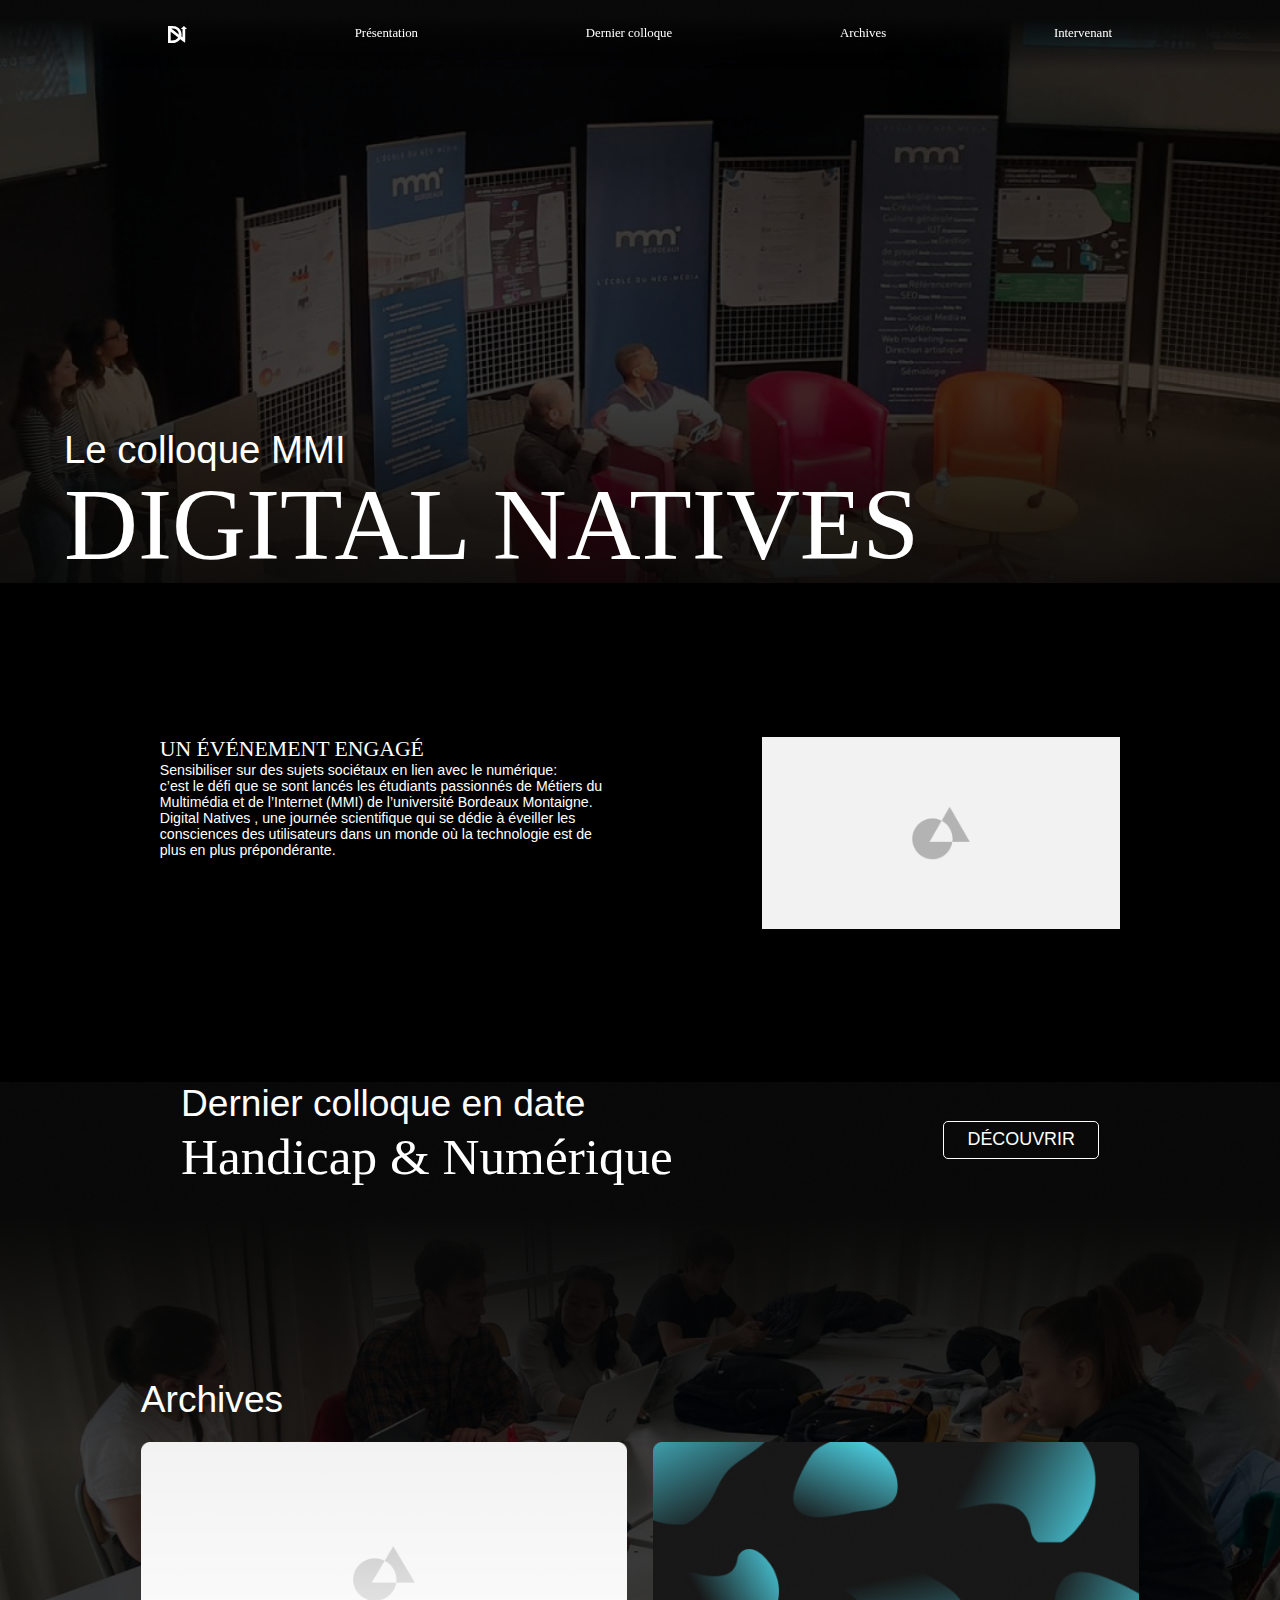
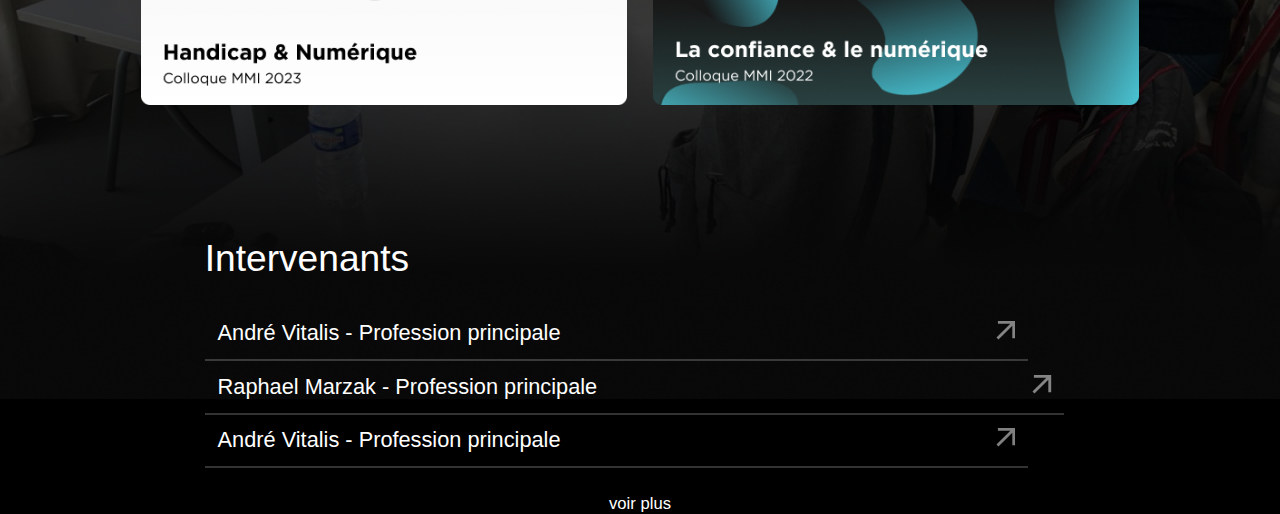
==== index.html @ 04a0018e "responsive encore tout ça tout ça" ====
<!DOCTYPE html>
<html lang="fr">
<head>
    
    <meta charset="UTF-8">
    <meta http-equiv="X-UA-Compatible" content="IE=edge">
    <meta name="viewport" content="width=device-width, initial-scale=1.0">
    <title>Colloque MMI</title>
    <link rel="stylesheet" href="css/reset.css">
    <link rel="stylesheet" href="css/hub.css">
    <script src="https://ajax.googleapis.com/ajax/libs/jquery/3.3.1/jquery.min.js"></script>
    <link href="https://fonts.cdnfonts.com/css/gotham" rel="stylesheet">
    <script src="JS/base.js" defer></script>
</head>
<body>

<div class="premiere-partie">
    <p>.</p>
    <header>
    <div class="navbar">
            <a href ="index.html" class="bar"><img class="logo" src="images/Logo.svg" alt="Logo Digital Natives, un N mélangée à un D"></a>
            <a href="#presentation" class="bar" data-scroll="presentation">Présentation</a>
            <a href="#derniercolloque" class="bar" data-scroll="derniercolloque">Dernier colloque</a>
            <a href="#archive" class="bar" data-scroll="archive">Archives</a>
            <a href="#intervenant" class="bar" data-scroll="intervenant">Intervenant</a>
    </div>
</header>

    <div class="corps">
        <p class="titre" id="presentation">Le colloque MMI</p>
        <p class="titre2" >DIGITAL NATIVES</p>
    </div>
</div>
<div class="deuxieme-partie">
    <div class="bloc">
        <div class="bloctexte">
            <p class="titre3">UN ÉVÉNEMENT ENGAGÉ</p>
            <p class ="paragraphe">Sensibiliser sur des <strong>sujets sociétaux</strong> en lien avec le numérique:<br>
                c’est le défi que se sont lancés les étudiants passionnés de <strong>Métiers du<br>
                Multimédia et de l’Internet (MMI)</strong> de l’université Bordeaux Montaigne.<br>
                Digital Natives , une journée scientifique qui se dédie à <strong>éveiller les<br>
                consciences</strong> des utilisateurs dans un monde où la technologie est de<br>
                plus en plus prépondérante.</p>
        </div>
        <img class="imageparagraphe" src="images/placeholder.png" alt="placeholder">
    </div>
</div>
<div class="troisieme-partie">
    <div class="bloc">
        <div class="bloctexte">
            <p class="titre4" id="derniercolloque">Dernier colloque en date</p>
            <p class="titre5" >Handicap & Numérique</p>
    </div>
        <div class="boutoncontour">
            <a href="#"> <p class="bouton" >DÉCOUVRIR</p></a>
        </div>
    </div>
    <div class="archives">
    <p class="titre6" id="archive">Archives</p>
        <div class="blocimage">
            <a href="wip.html"><img class="carte2023 card" onclick="autoScroll()" src="images/placeholder cartetexte.png" alt="carte 2023"></a>
            <a href="2022.html"><img class="carte2022 card" src="images/image2022text.png" alt="carte 2022"></a>
        </div>
    </div>
    <p class="titre7" id="intervenant">Intervenants</p>
    <div class="intervenant1">
        <div class="intervenantbox">
            <p class="nom-intervenant">André Vitalis - Profession principale</p>
            <svg class="fleche" width="20" height="20" viewBox="0 0 20 20" fill="none" xmlns="http://www.w3.org/2000/svg">
                <path d="M2.6 20L0.5 17.9L14.9 3.5H2V0.5H20V18.5H17V5.6L2.6 20Z" fill="white"/>
                </svg>                
        </div>
    </div>
    <div class="intervenant2">
        <div class="intervenantbox">
            <p class="nom-intervenant">Raphael Marzak - Profession principale</p>
            <svg class="fleche" width="20" height="20" viewBox="0 0 20 20" fill="none" xmlns="http://www.w3.org/2000/svg">
                <path d="M2.6 20L0.5 17.9L14.9 3.5H2V0.5H20V18.5H17V5.6L2.6 20Z" fill="white"/>
                </svg>   
        </div>
    </div>
        <div class="intervenant3">
            <div class="intervenantbox">
                <p class="nom-intervenant">André Vitalis - Profession principale</p>
                <svg class="fleche" width="20" height="20" viewBox="0 0 20 20" fill="none" xmlns="http://www.w3.org/2000/svg">
                    <path d="M2.6 20L0.5 17.9L14.9 3.5H2V0.5H20V18.5H17V5.6L2.6 20Z" fill="white"/>
                    </svg>   
            </div>
        </div>
    <div class =intervenanthide" id="hide" style="display: none">
        <div class="intervenant3">
            <div class="intervenantbox">
                <p class="nom-intervenant">Pablo CASOLA - Profession principale</p>
                <svg class="fleche" width="20" height="20" viewBox="0 0 20 20" fill="none" xmlns="http://www.w3.org/2000/svg">
                    <path d="M2.6 20L0.5 17.9L14.9 3.5H2V0.5H20V18.5H17V5.6L2.6 20Z" fill="white"/>
                    </svg>   
            </div>
        </div>
        <div class="intervenant3">
            <div class="intervenantbox">
                <p class="nom-intervenant">Oscar Motta - Profession principale</p>
                <svg class="fleche" width="20" height="20" viewBox="0 0 20 20" fill="none" xmlns="http://www.w3.org/2000/svg">
                    <path d="M2.6 20L0.5 17.9L14.9 3.5H2V0.5H20V18.5H17V5.6L2.6 20Z" fill="white"/>
                    </svg>   
            </div>
        </div>
    </div>
    <div class="voirplus-container">
        <p class="voirpluscss" id="voirplus">voir plus</p>
    </div>
</div>
</body>
</html>
---- css/hub.css ----
@font-face {
    font-family: 'FuturaPTDemi';
    src: url('..//fonts/FuturaPTDemi.otf');
}

@font-face {
    font-family: 'FuturaPTHeavy';
    src: url('../fonts/FuturaPTHeavy.otf');
}


@font-face {
    font-family: 'Adieu';
    src: url('../fonts/Adieu.otf');
}

body {
    background-color: black;
}

.premiere-partie {
    background-image: url(../images/background.png); 
    background-color: black;
    background-repeat: no-repeat;
    background-size: 100%;
}

.troisieme-partie {
    background-image: url(../images/background2.png); 
    background-color: black;
    background-repeat: no-repeat;
    background-size: 100%;
}

header {
    
    position: fixed;
    top: 0;
    left: 0;
    width: 100%;
    z-index: 1;
    transition: top 0.2s ease-in-out;
}


.hidden {
  display: none;
}


.navbar{
    background-image: url(../images/gradient.png);
    background-repeat: no-repeat;
    background-size: 100%;
    padding-top: 2vw;
    display: flex;
    transition: transform 0.3s ease-out;
    padding-bottom: 1vw;
    justify-content: space-evenly;
}

.navbar.scrolling-up {
    transform: translateY(-100%);
}


a {
    color: white;
    font-family: 'Gotham Light';
    font-size: 1vw;
}
.logo {
    width: 1.5vw;
    margin-bottom: 5vw;
}
.logo-colloque {
    width: 30vw;
}

.logo-position {
    display: flex;
    align-items: center;
    justify-content: center;
}

.navbard {
    color: white;
    display: flex;
    margin-top: 1vw;
}



.navbard a {
    color: white;
    font-family: 'Gotham Light', sans-serif;
    font-size: 1vw;
    margin-right: 2vw;
    white-space: nowrap;
    text-decoration: none;
}

a{
    transition: all 1s;
}

a:visited {
    text-decoration: solid;
    color: white;
}

a:hover{
    font-size: 1.1vw;
}

p {
    color: white;
}

.corps{
    display: block;
    font-family: 'Adieu';
}

.titre {
    font-family: 'Gotham Light', sans-serif;
    align-items: center;
    justify-content: center;
    height: 3vw;
    margin-top: 32vw;
    margin-left: 5vw;
    font-size: 3vw;
}

.card {
    max-width: 38vw;
}

.titre2 {
    font-family: "Gotham Black";
    align-items: center;
    justify-content: center;
    margin-left: 5vw;
    font-size: 8vw;
}

.titre3 {
    font-family: "Gotham Black";
    font-size: 1.7vw;
}

.titre4 {
    font-family: 'Gotham Light', sans-serif;
    align-items: center;
    justify-content: center;
    height: 3vw;
    font-size: 2.9vw;
}

.titre5 {
    font-family: "Gotham Black";
    font-size: 4vw;
    padding-top: 0.5vw;
}

.titre6 {
    font-family: 'Gotham Light', sans-serif;
    align-items: center;
    justify-content: center;
    height: 3vw;
    margin-top: 15vw;
    font-size: 2.9vw;
}

.titre7 {
    font-family: 'Gotham Light', sans-serif;
    align-items: center;
    justify-content: center;
    height: 3vw;
    margin-top: 10vw;
    margin-left: 16vw;
    font-size: 2.9vw;
}

.nom-intervenant {
    font-family: 'Gotham Light', sans-serif;
    align-items: center;
    justify-content: center;
    /* height: 3vw;
    margin-top: 10vw; */
    font-size: 1.7vw;
    white-space: nowrap;
}

.paragraphe {
    font-family: 'Gotham Light', sans-serif;
    font-size: 1.11vw;
}

.paragraphe em {
    font-family: "Gotham Black";
}

.bloctexte {
    display: block;
}

.bloc {
    display: flex;
    margin-top: 12vw;
    justify-content: space-evenly;
}

.bloc2 {
    display: flex;
    margin-top: 12vw;
    justify-content: space-evenly;
}

.imageparagraphe {
    width: 28vw;
    height: 15vw;
}

.bouton {
    padding-top: 0.6vw;
    padding-bottom: 0.6vw;
    padding-left: 1.8vw;
    padding-right: 1.8vw;
    border: 1px solid white;
    border-radius: 5px / 5px;
    font-family: 'Gotham Light', sans-serif;
    margin-top: 3vw;
    font-size: 1.4vw;
    margin-left: 7vw;
}

.bouton:hover {
    transition: all 0.2s ease-in-out;
    background-color: rgba(255, 255, 255, 0.132);
}


.blocimage {
    display: flex;
    margin-top: 2vw;
    gap: 2vw;

}

.carte2022 {
    position: relative;
}

.carte2023 {
    position: relative;
}

.textecarte {
    font-size: 1.8vw;
    font-family: "Gotham Black";
    position: absolute;
}

.textecarte2 {
    font-size: 1.6vw;
    font-family: "Gotham Black";
    position: absolute;
    left: 55rem;
    bottom: -113rem;
}

.intervenant1 {
    margin-top: 2.5vw;
    margin-left: 16vw;
    display: flex;
    gap: 30vw;
}

.intervenant2 {
    margin-left: 16vw;
    display: flex;
    gap: 20vw;
}

.intervenant3 {
    margin-left: 16vw;
    display: flex;
    gap: 20vw;
}

.intervenant4 {
    margin-left: 16vw;
    display: flex;
    gap: 20vw;
}

.intervenant5 {
    margin-left: 16vw;
    display: flex;
    gap: 20vw;
}

.intervenantbox {
    display: flex;
    gap: 34vw;
    border-bottom: 2px solid rgba(255, 255, 255, 0.20);
    padding: 1vw;
}


.fleche {
    width: 1.5vw;
    fill-opacity: 0.5;
}

.fleche:hover {
    fill-opacity: 1;
}

.voirpluscss:hover {
    text-decoration: underline;
    cursor: pointer;
}

.voirpluscss {
    font-size: 1.3vw;
    font-family: 'Gotham Light', sans-serif;
}

.voirplus-container {
    display: flex;
    justify-content: center;
    align-items: center;
    margin-top: 2vw;
}

.archives {
    display: flex;
    flex-direction: column;
    margin-left: 11vw;
    margin-right: 9vw;
}

@media (max-width: 768px) {
    .corps {
        display: flex;
        flex-direction: column-reverse;
        margin-top: 14vw;
    }
    .titre {
        margin-top: 1vw;
        margin-bottom: 2vw;
        font-size: 5.5vw;
        text-align: center;
        margin-left: initial;
    }
    .titre2 {
        text-align: center;
        font-size: 11.2vw;
        margin-left: initial;
        line-height: 11vw;
    }
    .bloc {
        display: flex;
        flex-wrap: wrap;
        flex-direction: column-reverse;
        align-items: center;
    }
    .bloc2 {
        display: flex;
        flex-wrap: wrap;
        flex-direction: column;
        align-items: center;
    }
    .titre3 {
        font-size: 6vw;
        text-align: center;
    }
    .titre4 {
        font-size: 5vw;
        margin-bottom: 2vw;
    }
    .titre5 {
        font-size: 6vw;
    }
    .titre6 {
        font-size: 5vw;
    }
    .paragraphe {
        font-size: 2.5vw;
        text-align: center;
    }
    .imageparagraphe {
        margin-bottom: 1.5vw;
        width: 65vw;
        height: 34vw;
    }
    .archives {
        align-items: center;
    }
    .blocimage {
        margin-top: 5vw;
    }
    .bloctexte {
        text-align: center;
    }
    .bouton {
        padding-top: 1.6vw;
        padding-bottom: 1.6vw;
        padding-left: 2.8vw;
        padding-right: 2.8vw;
        margin-left: initial;
        font-size: 3.4vw;
    }
}
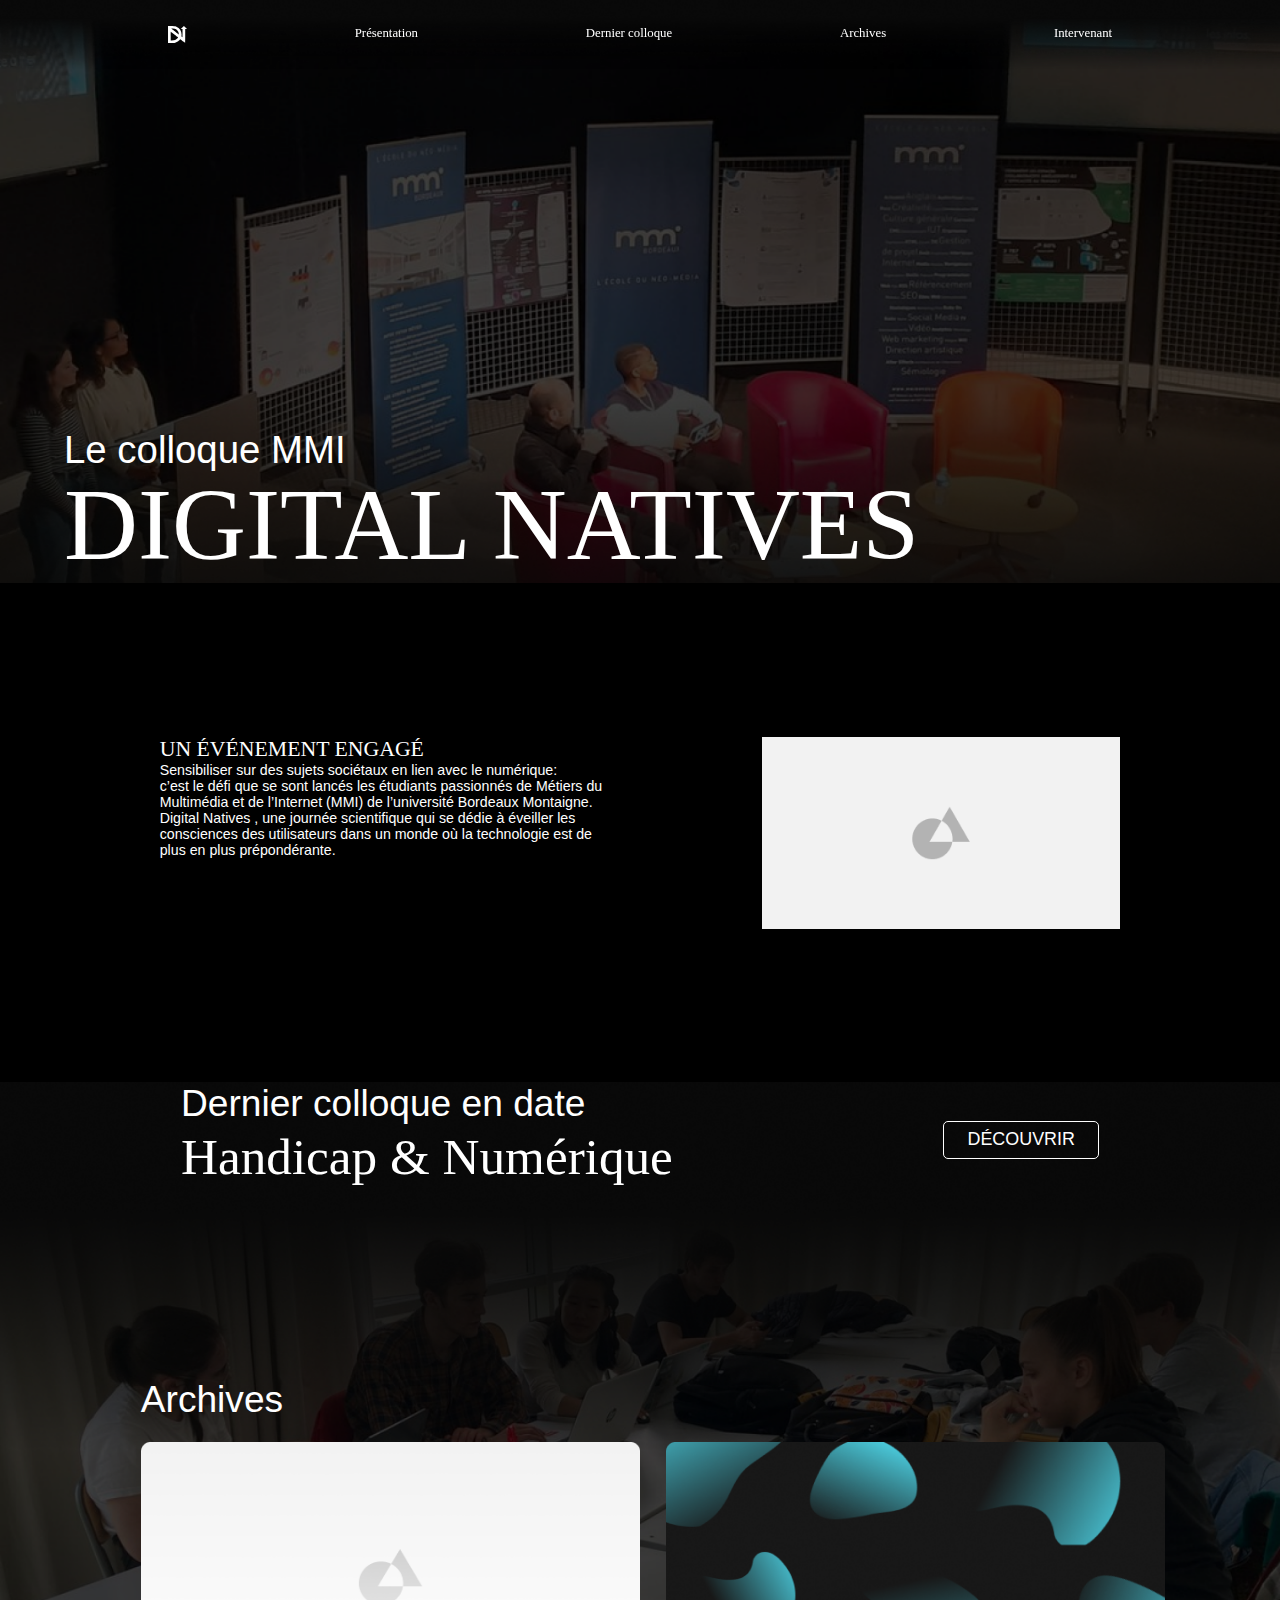
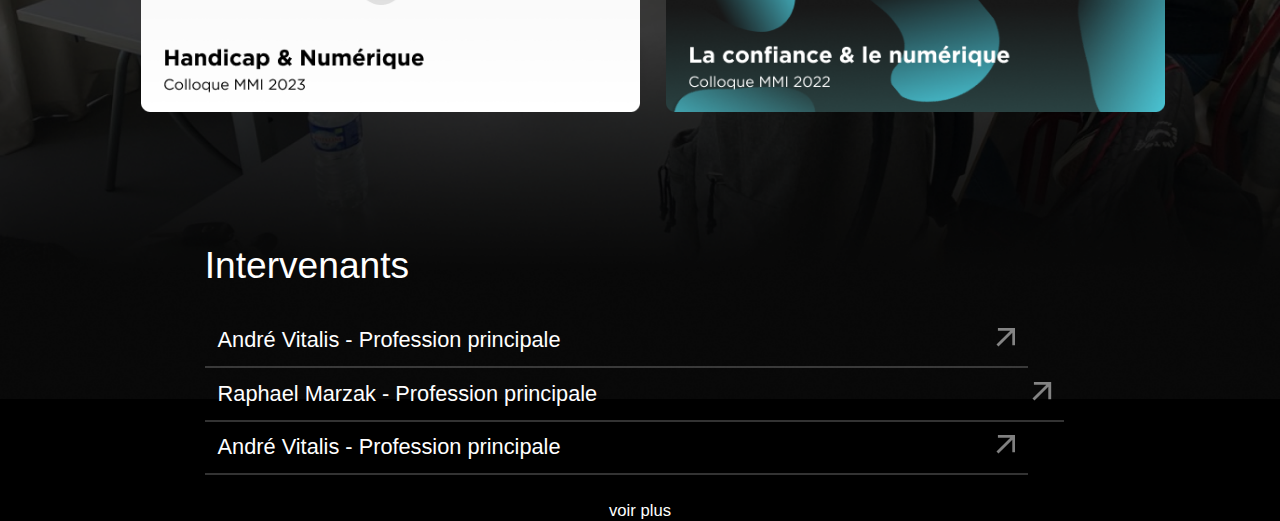
==== commit 20fbe919: "responsive" ====
--- a/index.html
+++ b/index.html
@@ -46,13 +46,13 @@
     </div>
 </div>
 <div class="troisieme-partie">
-    <div class="bloc">
+    <div class="bloc2">
         <div class="bloctexte">
             <p class="titre4" id="derniercolloque">Dernier colloque en date</p>
             <p class="titre5" >Handicap & Numérique</p>
     </div>
         <div class="boutoncontour">
-            <a href="#"> <p class="bouton" >DÉCOUVRIR</p></a>
+            <a href="wip.html"> <p class="bouton" >DÉCOUVRIR</p></a>
         </div>
     </div>
     <div class="archives">
--- a/css/hub.css
+++ b/css/hub.css
@@ -133,7 +133,7 @@
 }
 
 .card {
-    max-width: 38vw;
+    max-width: 39vw;
 }
 
 .titre2 {
@@ -346,7 +346,10 @@
     .corps {
         display: flex;
         flex-direction: column-reverse;
-        margin-top: 14vw;
+        margin-top: 21vw;
+    }
+    .card {
+        max-width: 70vw;
     }
     .titre {
         margin-top: 1vw;
@@ -357,15 +360,16 @@
     }
     .titre2 {
         text-align: center;
-        font-size: 11.2vw;
+        font-size: 17.2vw;
         margin-left: initial;
-        line-height: 11vw;
+        line-height: 17vw;
     }
     .bloc {
         display: flex;
         flex-wrap: wrap;
         flex-direction: column-reverse;
         align-items: center;
+        margin-top: 24vw;
     }
     .bloc2 {
         display: flex;
@@ -400,7 +404,9 @@
         align-items: center;
     }
     .blocimage {
+        display: flex;
         margin-top: 5vw;
+        flex-direction: column;
     }
     .bloctexte {
         text-align: center;
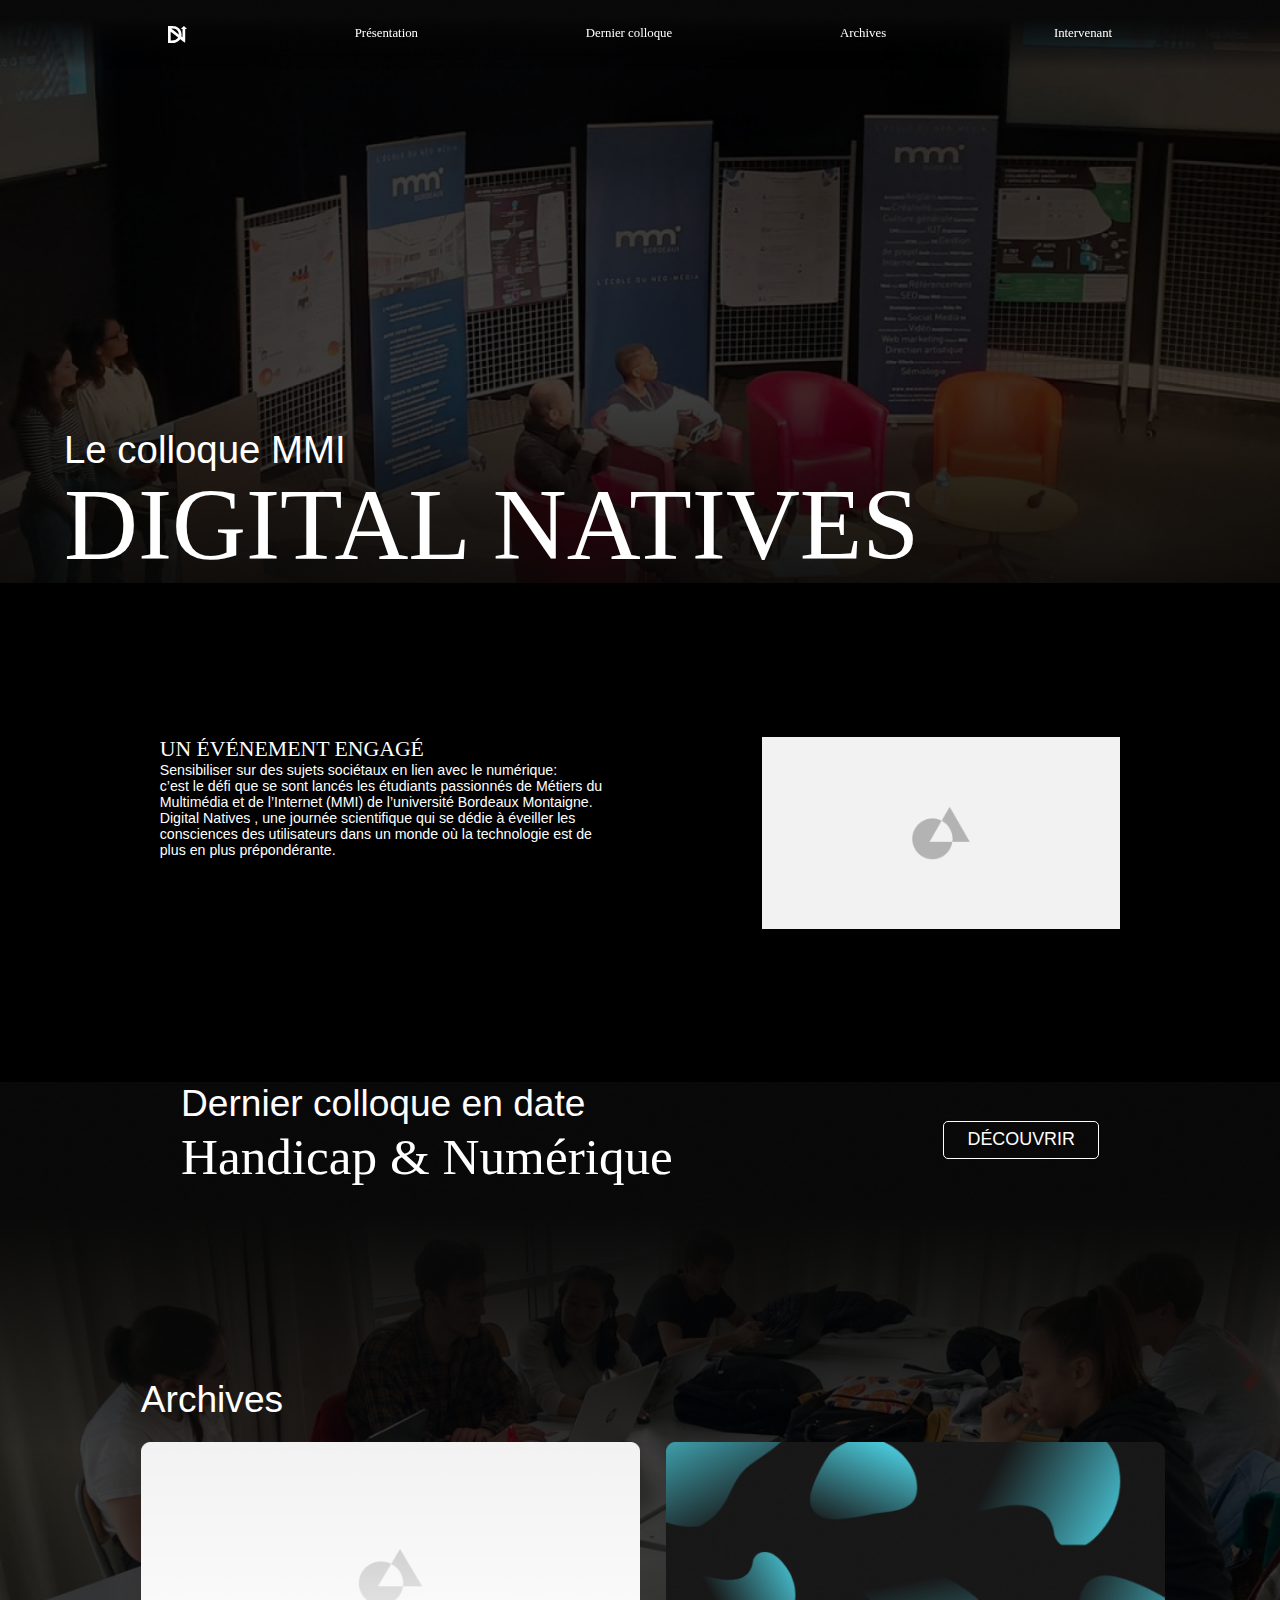
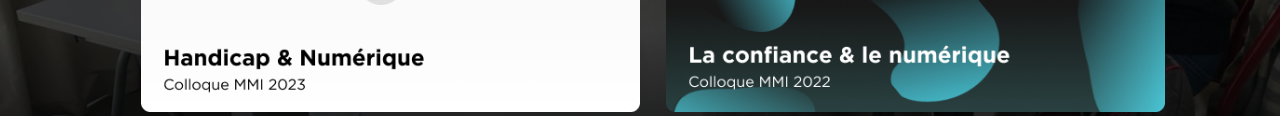
==== commit 59c422b9: "enlever intervenant" ====
--- a/index.html
+++ b/index.html
@@ -62,52 +62,6 @@
             <a href="2022.html"><img class="carte2022 card" src="images/image2022text.png" alt="carte 2022"></a>
         </div>
     </div>
-    <p class="titre7" id="intervenant">Intervenants</p>
-    <div class="intervenant1">
-        <div class="intervenantbox">
-            <p class="nom-intervenant">André Vitalis - Profession principale</p>
-            <svg class="fleche" width="20" height="20" viewBox="0 0 20 20" fill="none" xmlns="http://www.w3.org/2000/svg">
-                <path d="M2.6 20L0.5 17.9L14.9 3.5H2V0.5H20V18.5H17V5.6L2.6 20Z" fill="white"/>
-                </svg>                
-        </div>
-    </div>
-    <div class="intervenant2">
-        <div class="intervenantbox">
-            <p class="nom-intervenant">Raphael Marzak - Profession principale</p>
-            <svg class="fleche" width="20" height="20" viewBox="0 0 20 20" fill="none" xmlns="http://www.w3.org/2000/svg">
-                <path d="M2.6 20L0.5 17.9L14.9 3.5H2V0.5H20V18.5H17V5.6L2.6 20Z" fill="white"/>
-                </svg>   
-        </div>
-    </div>
-        <div class="intervenant3">
-            <div class="intervenantbox">
-                <p class="nom-intervenant">André Vitalis - Profession principale</p>
-                <svg class="fleche" width="20" height="20" viewBox="0 0 20 20" fill="none" xmlns="http://www.w3.org/2000/svg">
-                    <path d="M2.6 20L0.5 17.9L14.9 3.5H2V0.5H20V18.5H17V5.6L2.6 20Z" fill="white"/>
-                    </svg>   
-            </div>
-        </div>
-    <div class =intervenanthide" id="hide" style="display: none">
-        <div class="intervenant3">
-            <div class="intervenantbox">
-                <p class="nom-intervenant">Pablo CASOLA - Profession principale</p>
-                <svg class="fleche" width="20" height="20" viewBox="0 0 20 20" fill="none" xmlns="http://www.w3.org/2000/svg">
-                    <path d="M2.6 20L0.5 17.9L14.9 3.5H2V0.5H20V18.5H17V5.6L2.6 20Z" fill="white"/>
-                    </svg>   
-            </div>
-        </div>
-        <div class="intervenant3">
-            <div class="intervenantbox">
-                <p class="nom-intervenant">Oscar Motta - Profession principale</p>
-                <svg class="fleche" width="20" height="20" viewBox="0 0 20 20" fill="none" xmlns="http://www.w3.org/2000/svg">
-                    <path d="M2.6 20L0.5 17.9L14.9 3.5H2V0.5H20V18.5H17V5.6L2.6 20Z" fill="white"/>
-                    </svg>   
-            </div>
-        </div>
-    </div>
-    <div class="voirplus-container">
-        <p class="voirpluscss" id="voirplus">voir plus</p>
-    </div>
 </div>
 </body>
 </html>
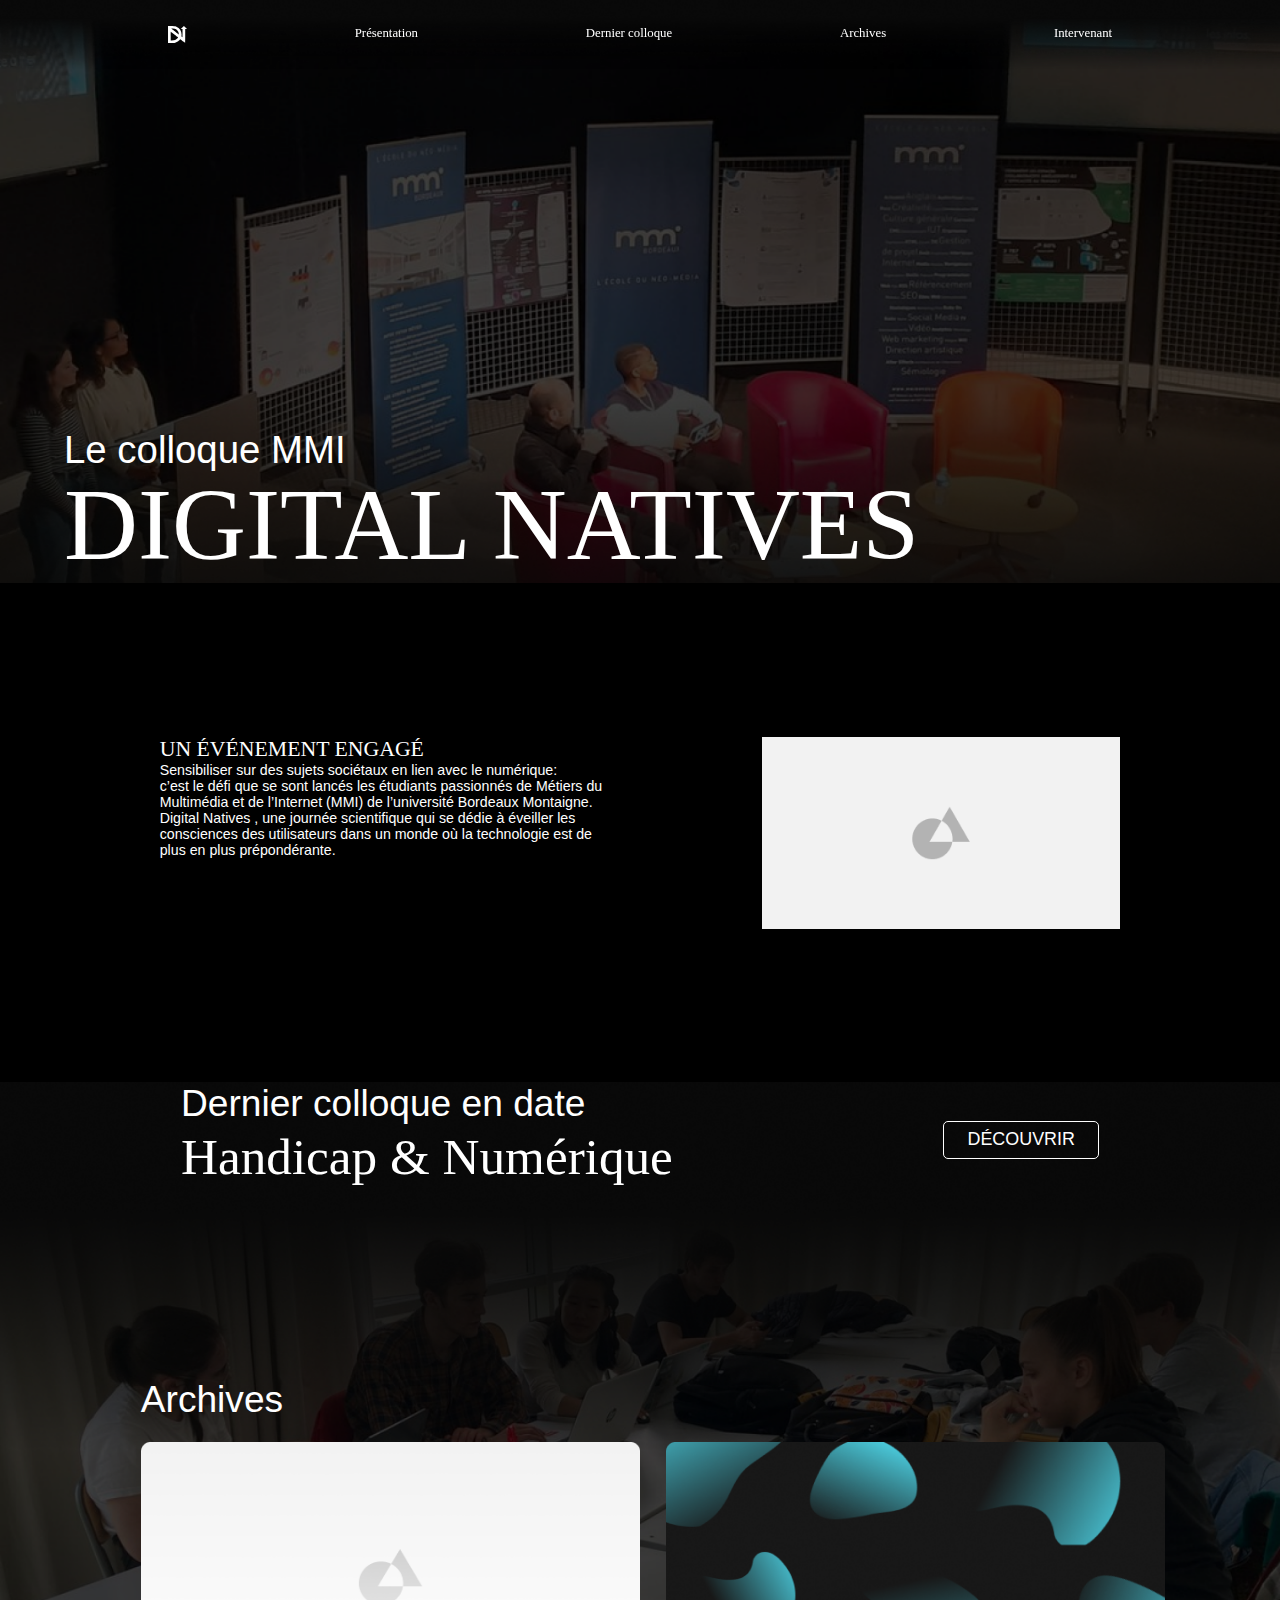
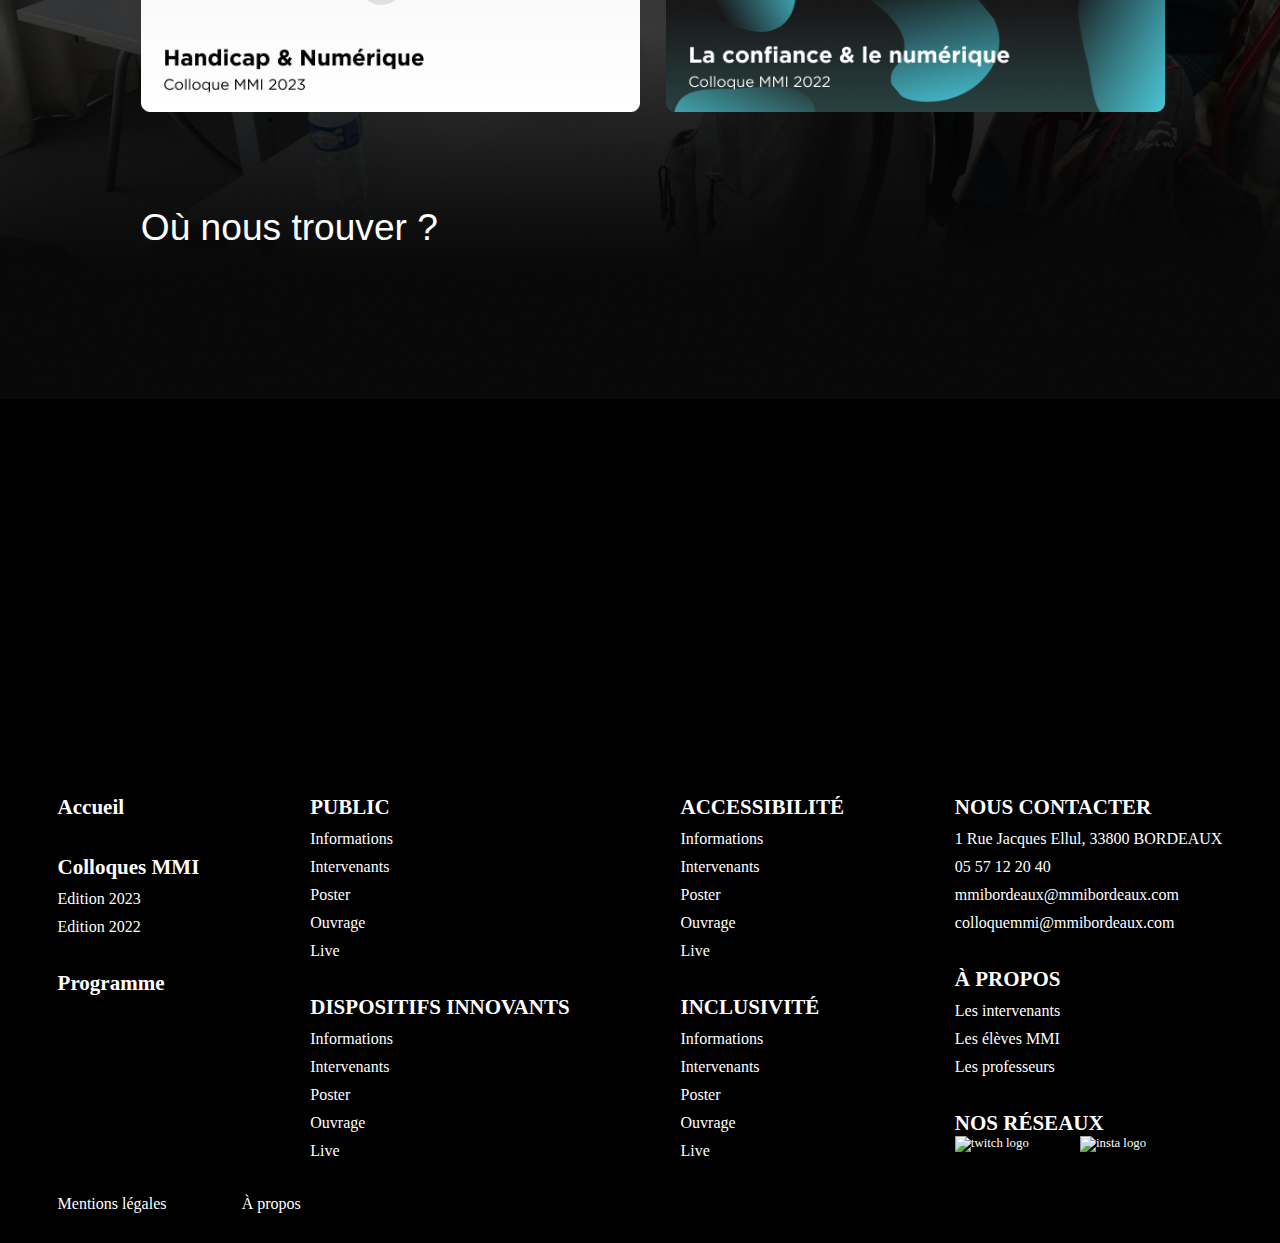
==== commit 7cd768ad: "grosse update de tout ça" ====
--- a/index.html
+++ b/index.html
@@ -1,68 +1,314 @@
-<!DOCTYPE html>
-<html lang="fr">
-<head>
-    
-    <meta charset="UTF-8">
-    <meta http-equiv="X-UA-Compatible" content="IE=edge">
-    <meta name="viewport" content="width=device-width, initial-scale=1.0">
-    <title>Colloque MMI</title>
-    <link rel="stylesheet" href="css/reset.css">
-    <link rel="stylesheet" href="css/hub.css">
-    <script src="https://ajax.googleapis.com/ajax/libs/jquery/3.3.1/jquery.min.js"></script>
-    <link href="https://fonts.cdnfonts.com/css/gotham" rel="stylesheet">
-    <script src="JS/base.js" defer></script>
-</head>
-<body>
-
-<div class="premiere-partie">
-    <p>.</p>
-    <header>
-    <div class="navbar">
-            <a href ="index.html" class="bar"><img class="logo" src="images/Logo.svg" alt="Logo Digital Natives, un N mélangée à un D"></a>
-            <a href="#presentation" class="bar" data-scroll="presentation">Présentation</a>
-            <a href="#derniercolloque" class="bar" data-scroll="derniercolloque">Dernier colloque</a>
-            <a href="#archive" class="bar" data-scroll="archive">Archives</a>
-            <a href="#intervenant" class="bar" data-scroll="intervenant">Intervenant</a>
-    </div>
-</header>
-
-    <div class="corps">
-        <p class="titre" id="presentation">Le colloque MMI</p>
-        <p class="titre2" >DIGITAL NATIVES</p>
-    </div>
-</div>
-<div class="deuxieme-partie">
-    <div class="bloc">
-        <div class="bloctexte">
-            <p class="titre3">UN ÉVÉNEMENT ENGAGÉ</p>
-            <p class ="paragraphe">Sensibiliser sur des <strong>sujets sociétaux</strong> en lien avec le numérique:<br>
-                c’est le défi que se sont lancés les étudiants passionnés de <strong>Métiers du<br>
-                Multimédia et de l’Internet (MMI)</strong> de l’université Bordeaux Montaigne.<br>
-                Digital Natives , une journée scientifique qui se dédie à <strong>éveiller les<br>
-                consciences</strong> des utilisateurs dans un monde où la technologie est de<br>
-                plus en plus prépondérante.</p>
-        </div>
-        <img class="imageparagraphe" src="images/placeholder.png" alt="placeholder">
-    </div>
-</div>
-<div class="troisieme-partie">
-    <div class="bloc2">
-        <div class="bloctexte">
-            <p class="titre4" id="derniercolloque">Dernier colloque en date</p>
-            <p class="titre5" >Handicap & Numérique</p>
-    </div>
-        <div class="boutoncontour">
-            <a href="wip.html"> <p class="bouton" >DÉCOUVRIR</p></a>
-        </div>
-    </div>
-    <div class="archives">
-    <p class="titre6" id="archive">Archives</p>
-        <div class="blocimage">
-            <a href="wip.html"><img class="carte2023 card" onclick="autoScroll()" src="images/placeholder cartetexte.png" alt="carte 2023"></a>
-            <a href="2022.html"><img class="carte2022 card" src="images/image2022text.png" alt="carte 2022"></a>
-        </div>
-    </div>
-</div>
-</body>
-</html>
-
+<!DOCTYPE html>
+<html lang="fr">
+<head>
+    
+    <meta charset="UTF-8">
+    <meta http-equiv="X-UA-Compatible" content="IE=edge">
+    <meta name="viewport" content="width=device-width, initial-scale=1.0">
+    <title>Colloque MMI</title>
+    <link rel="stylesheet" href="HUB/css/reset.css">
+    <link rel="stylesheet" href="HUB/css/hub.css">
+    <script src="https://ajax.googleapis.com/ajax/libs/jquery/3.3.1/jquery.min.js"></script>
+    <link href="https://fonts.cdnfonts.com/css/gotham" rel="stylesheet">
+    <script src="HUB/JS/base.js" defer></script>
+</head>
+<body>
+
+<div class="premiere-partie">
+    <p>.</p>
+    <header>
+        <!----
+    <div class="navbar">
+            <a href ="index.html" class="bar"><img class="logo" src="HUB/images/Logo.svg" alt="Logo Digital Natives, un N mélangée à un D"></a>
+            <a href="#presentation" class="bar" data-scroll="presentation">Présentation</a>
+            <a href="#derniercolloque" class="bar" data-scroll="derniercolloque">Dernier colloque</a>
+            <a href="#archive" class="bar" data-scroll="archive">Archives</a> 
+           
+    </div>-->
+    <div class="navbar">
+        <div class="container nav-container">
+            <a href ="index.html" class="bar"><img class="logo" src="HUB/images/Logo.svg" alt="Logo Digital Natives, un N mélangée à un D"></a>
+            <a href="#presentation" class="bar" data-scroll="presentation">Présentation</a>
+            <a href="#derniercolloque" class="bar" data-scroll="derniercolloque">Dernier colloque</a>
+            <a href="#archive" class="bar" data-scroll="archive">Archives</a>
+            <a href="#intervenant" class="bar" data-scroll="intervenant">Intervenant</a>
+            <input class="checkbox" type="checkbox"/>
+            
+            <div class="hamburger-lines">
+              <span class="line line1"></span>
+              <span class="line line2"></span>
+              <span class="line line3"></span>
+            </div>  
+
+          <div class="menu-items">
+            <a href="#presentation" class="burger" data-scroll="presentation">Présentation</a>
+            <a href="#derniercolloque" class="burger" data-scroll="derniercolloque">Dernier colloque</a>
+            <a href="#archive" class="burger" data-scroll="archive">Archives</a>
+            <a href="#intervenant" class="burger" data-scroll="intervenant">Intervenant</a>
+          </div>
+        </div>
+      </div>
+</header>
+
+<div class="corps">
+    <p class="titre" id="presentation">Le colloque MMI</p>
+    <p class="titre2" >DIGITAL NATIVES</p>
+</div>
+</div>
+<div class="deuxieme-partie">
+<div class="bloc">
+    <div class="bloctexte">
+        <p class="titre3">UN ÉVÉNEMENT ENGAGÉ</p>
+        <p class ="paragraphe">Sensibiliser sur des <strong>sujets sociétaux</strong> en lien avec le numérique:<br>
+            c’est le défi que se sont lancés les étudiants passionnés de <strong>Métiers du<br>
+            Multimédia et de l’Internet (MMI)</strong> de l’université Bordeaux Montaigne.<br>
+            Digital Natives , une journée scientifique qui se dédie à <strong>éveiller les<br>
+            consciences</strong> des utilisateurs dans un monde où la technologie est de<br>
+            plus en plus prépondérante.</p>
+    </div>
+    <img class="imageparagraphe" src="HUB/images/placeholder.png" alt="placeholder">
+</div>
+</div>
+<div class="troisieme-partie">
+<div class="bloc2">
+    <div class="bloctexte">
+        <p class="titre4" id="derniercolloque">Dernier colloque en date</p>
+        <p class="titre5" >Handicap & Numérique</p>
+</div>
+    <div class="boutoncontour">
+        <a href="wip.html"> <p class="bouton" >DÉCOUVRIR</p></a>
+    </div>
+</div>
+<div class="archives">
+<p class="titre6" id="archive">Archives</p>
+    <div class="blocimage">
+        <a href="wip.html"><img class="carte2023 card" onclick="autoScroll()" src="HUB/images/placeholder cartetexte.png" alt="carte 2023"></a>
+        <a href="2022.html"><img class="carte2022 card" src="HUB/images/image2022text.png" alt="carte 2022"></a>
+    </div>
+</div>
+<div>
+    <p class="titre6" style="margin-top: 90px; margin-left: 11vw;"> Où nous trouver ? </p>
+    <div class="maps">
+        <iframe class="maps"
+        src="https://www.google.com/maps/embed?pb=!1m18!1m12!1m3!1d2829.5571178581376!2d-0.5643382485046694!3d44.830586478996054!2m3!1f0!2f0!3f0!3m2!1i1024!2i768!4f13.1!3m3!1m2!1s0xd55264a9fd1515f%3A0x2069c2b4402ca5e2!2sIUT%20Bordeaux%20Montaigne!5e0!3m2!1sfr!2sfr!4v1677080375864!5m2!1sfr!2sfr" 
+        width="200" height="150" style="border:0;" allowfullscreen="" loading="lazy" referrerpolicy="no-referrer-when-downgrade" ></iframe>
+    </div>
+</div>
+
+
+
+
+
+
+
+
+
+
+
+
+
+
+
+
+
+
+
+
+<!-- FOOTER -->
+<style>
+
+footer{
+    background-color: black;
+    margin: 0px;
+    color: white;
+    padding-top: 30px;
+    padding-bottom: 30px;
+}
+.footer-a{
+    color: white;
+    font-family: 'Montserrat';
+    font-size: 16px;
+    text-decoration: none;
+}
+.footer-a:hover{
+
+    text-decoration: underline;
+}
+body{
+    margin: 0px;
+}
+
+
+footer .logo{
+    width: 75px;
+    margin-left: 4.5vw;
+}
+footer h3{
+    font-family: 'Hind';
+    font-size: 21px;
+    font-weight: bold;
+}
+
+.contenu-footer-1{
+    margin-top: 76px ;
+    display: flex;
+    flex-direction: row;
+    margin-left: 4.5vw;
+    width: calc(100vw - 9vw);
+    justify-content: space-between;
+}
+
+.soc-foot{
+    width: 65px;
+    margin-right: 4vw;
+}
+.bloc-contenu{
+    margin-bottom: 35px;
+}
+.bloc-contenu *{
+    margin-bottom: 35px;
+    margin-bottom: 10px;
+}
+.soc-img{
+    display: flex;
+}
+
+.legal-footer{
+    display: flex;
+    margin-left: 4.5vw;
+    width: 19vw;
+    justify-content: space-between;
+}
+
+@media screen and (max-width: 600px) {
+    .contenu-footer-1{
+        flex-direction: column;
+        
+    margin-left: 17vw;
+    width: calc(100vw - 34vw);
+    }
+    .legal-footer{
+        margin-left:17vw ;
+        width: calc(100vw - 34vw) ;
+    }
+}
+
+@media screen and (max-width: 960px) {
+    .mobile-display-n{
+        display: none;
+    }
+    .contenu-footer-1{
+        justify-content: space-evenly;
+    }
+}
+</style>
+
+  <footer>
+    <img src="images/logo.webp" alt="" class="logo">
+    
+    <div class="contenu-footer-1">
+    <div class="colonne-footer">
+    
+        <div class="bloc-contenu">
+            <h3>Accueil</h3>
+            
+        </div>
+        <div class="bloc-contenu">
+            <h3>Colloques MMI</h3>
+            <a href="" class="footer-a"><p>Edition 2023</p></a>
+            <a href="" class="footer-a"><p>Edition 2022</p></a>
+            
+        </div>
+        <div class="bloc-contenu">
+            <h3>Programme</h3>
+            
+        </div>
+    
+    </div>
+    
+    <div class="colonne-footer mobile-display-n">
+    
+        <div class="bloc-contenu">
+            <h3>PUBLIC</h3>
+            <a href="" class="footer-a"><p>Informations</p></a>
+            <a href="" class="footer-a"><p>Intervenants</p></a>
+            <a href="" class="footer-a"><p>Poster</p></a>
+            <a href="" class="footer-a"><p>Ouvrage</p></a>
+            <a href="" class="footer-a"><p>Live</p></a>
+            
+        </div>
+        <div class="bloc-contenu">
+            <h3>DISPOSITIFS INNOVANTS</h3>
+            <a href="" class="footer-a"><p>Informations</p></a>
+            <a href="" class="footer-a"><p>Intervenants</p></a>
+            <a href="" class="footer-a"><p>Poster</p></a>
+            <a href="" class="footer-a"><p>Ouvrage</p></a>
+            <a href="" class="footer-a"><p>Live</p></a>
+            
+            
+        </div>
+    
+    </div>
+    
+    <div class="colonne-footer mobile-display-n" >
+    
+        <div class="bloc-contenu">
+            <h3>ACCESSIBILITÉ</h3>
+            <a href="" class="footer-a"><p>Informations</p></a>
+            <a href="" class="footer-a"><p>Intervenants</p></a>
+            <a href="" class="footer-a"><p>Poster</p></a>
+            <a href="" class="footer-a"><p>Ouvrage</p></a>
+            <a href="" class="footer-a"><p>Live</p></a>
+            
+        </div>
+        <div class="bloc-contenu">
+            <h3>INCLUSIVITÉ</h3>
+            <a href="" class="footer-a"><p>Informations</p></a>
+            <a href="" class="footer-a"><p>Intervenants</p></a>
+            <a href="" class="footer-a"><p>Poster</p></a>
+            <a href="" class="footer-a"><p>Ouvrage</p></a>
+            <a href="" class="footer-a"><p>Live</p></a>
+            
+            
+        </div>
+    </div>
+    
+    <div class="colonne-footer">
+    
+        <div class="bloc-contenu">
+            <h3>NOUS CONTACTER</h3>
+            <a href="" class="footer-a"><p>1 Rue Jacques Ellul, 33800  BORDEAUX</p></a>
+            <a href="" class="footer-a"><p>05 57 12 20 40</p></a>
+            <a href="" class="footer-a"><p>mmibordeaux@mmibordeaux.com</p></a>
+            <a href="" class="footer-a"><p>colloquemmi@mmibordeaux.com</p></a>
+            
+        </div>
+        <div class="bloc-contenu">
+            <h3>À PROPOS</h3>
+            <a href="" class="footer-a"><p>Les intervenants</p></a>
+            <a href="" class="footer-a"><p>Les élèves MMI</p></a>
+            <a href="" class="footer-a"><p>Les professeurs</p></a>
+            
+            
+        </div>
+        <div class="bloc-contenu-soc">
+            <h3>NOS RÉSEAUX</h3>
+            <div class="soc-img">
+            <a href="#"><img src="images/twitch.webp" alt="twitch logo" class="soc-foot"></a>
+            <a href="#"><img src="images/insta.webp" alt="insta logo" class="soc-foot"></a>
+        </div>
+            
+        </div>
+    
+    </div>
+    </div>
+    <div class="legal-footer">
+    
+        <a href="" class="footer-a"><p>Mentions légales</p></a>
+        <a href="" class="footer-a"><p>À propos</p></a>
+    </div>
+        </footer>
+
+     
+</body>
+</html>--- a/HUB/css/hub.css
+++ b/HUB/css/hub.css
@@ -0,0 +1,684 @@
+@font-face {
+    font-family: 'FuturaPTDemi';
+    src: url('..//fonts/FuturaPTDemi.otf');
+}
+
+@font-face {
+    font-family: 'FuturaPTHeavy';
+    src: url('../fonts/FuturaPTHeavy.otf');
+}
+
+
+@font-face {
+    font-family: 'Adieu';
+    src: url('../fonts/Adieu.otf');
+}
+
+body {
+    background-color: black;
+}
+
+.premiere-partie {
+    background-image: url(../images/background.png); 
+    background-color: black;
+    background-repeat: no-repeat;
+    background-size: 100%;
+}
+
+.troisieme-partie {
+    background-image: url(../images/background2.png); 
+    background-color: black;
+    background-repeat: no-repeat;
+    background-size: 100%;
+}
+
+header {
+    
+    position: fixed;
+    top: 0;
+    left: 0;
+    width: 100%;
+    z-index: 1;
+    transition: top 0.2s ease-in-out;
+}
+
+
+.hidden {
+  display: none;
+}
+
+
+.navbar{
+    background-image: url(../images/gradient.png);
+    background-repeat: no-repeat;
+    background-size: 100%;
+    padding-top: 2vw;
+    transition: transform 0.3s ease-out;
+    padding-bottom: 1vw;
+}
+
+.navbar.scrolling-up {
+    transform: translateY(-100%);
+}
+
+.menu-items {
+    display: none;
+}
+
+a {
+    color: white;
+    font-family: 'Gotham Light';
+    font-size: 1vw;
+}
+.logo {
+    width: 1.5vw;
+    margin-bottom: 0vw;
+}
+.logo-colloque {
+    width: 30vw;
+}
+
+.logo-position {
+    display: flex;
+    align-items: center;
+    justify-content: center;
+}
+
+.navbard {
+    color: white;
+    display: flex;
+    margin-top: 1vw;
+}
+
+.nav-container {
+    display: flex;
+    position: relative;
+    height: 60px;
+    justify-content: space-evenly;
+  }
+
+.navbard a {
+    color: white;
+    font-family: 'Gotham Light', sans-serif;
+    font-size: 1vw;
+    margin-right: 2vw;
+    white-space: nowrap;
+    text-decoration: none;
+}
+
+a{
+    transition: all 1s;
+}
+
+a:visited {
+    text-decoration: solid;
+    color: white;
+}
+
+a:hover{
+    font-size: 1.1vw;
+}
+
+p {
+    color: white;
+}
+
+.corps{
+    display: block;
+    font-family: 'Adieu';
+}
+
+.titre {
+    font-family: 'Gotham Light', sans-serif;
+    align-items: center;
+    justify-content: center;
+    height: 3vw;
+    margin-top: 32vw;
+    margin-left: 5vw;
+    font-size: 3vw;
+}
+
+.card {
+    max-width: 39vw;
+}
+
+.hamburger-lines {
+    display: none;
+}
+
+.checkbox {
+    display: none;
+}
+
+.titre2 {
+    font-family: "Gotham Black";
+    align-items: center;
+    justify-content: center;
+    margin-left: 5vw;
+    font-size: 8vw;
+}
+
+.titre3 {
+    font-family: "Gotham Black";
+    font-size: 1.7vw;
+}
+
+.titre4 {
+    font-family: 'Gotham Light', sans-serif;
+    align-items: center;
+    justify-content: center;
+    height: 3vw;
+    font-size: 2.9vw;
+}
+
+.titre5 {
+    font-family: "Gotham Black";
+    font-size: 4vw;
+    padding-top: 0.5vw;
+}
+
+.titre6 {
+    font-family: 'Gotham Light', sans-serif;
+    align-items: center;
+    justify-content: center;
+    height: 3vw;
+    margin-top: 15vw;
+    font-size: 2.9vw;
+}
+
+.titre7 {
+    font-family: 'Gotham Light', sans-serif;
+    align-items: center;
+    justify-content: center;
+    height: 3vw;
+    margin-top: 10vw;
+    margin-left: 16vw;
+    font-size: 2.9vw;
+}
+
+.nom-intervenant {
+    font-family: 'Gotham Light', sans-serif;
+    align-items: center;
+    justify-content: center;
+    /* height: 3vw;
+    margin-top: 10vw; */
+    font-size: 1.7vw;
+    white-space: nowrap;
+}
+
+.paragraphe {
+    font-family: 'Gotham Light', sans-serif;
+    font-size: 1.11vw;
+}
+
+.paragraphe em {
+    font-family: "Gotham Black";
+}
+
+.bloctexte {
+    display: block;
+}
+
+.burger {
+    display: none;
+}
+
+.bloc {
+    display: flex;
+    margin-top: 12vw;
+    justify-content: space-evenly;
+}
+
+.bloc2 {
+    display: flex;
+    margin-top: 12vw;
+    justify-content: space-evenly;
+}
+
+.imageparagraphe {
+    width: 28vw;
+    height: 15vw;
+}
+
+.bouton {
+    padding-top: 0.6vw;
+    padding-bottom: 0.6vw;
+    padding-left: 1.8vw;
+    padding-right: 1.8vw;
+    border: 1px solid white;
+    border-radius: 5px / 5px;
+    font-family: 'Gotham Light', sans-serif;
+    margin-top: 3vw;
+    font-size: 1.4vw;
+    margin-left: 7vw;
+}
+
+.bouton:hover {
+    transition: all 0.2s ease-in-out;
+    background-color: rgba(255, 255, 255, 0.132);
+}
+
+
+.blocimage {
+    display: flex;
+    margin-top: 2vw;
+    gap: 2vw;
+
+}
+
+.carte2022 {
+    position: relative;
+}
+
+.carte2023 {
+    position: relative;
+}
+
+.textecarte {
+    font-size: 1.8vw;
+    font-family: "Gotham Black";
+    position: absolute;
+}
+
+.textecarte2 {
+    font-size: 1.6vw;
+    font-family: "Gotham Black";
+    position: absolute;
+    left: 55rem;
+    bottom: -113rem;
+}
+
+.intervenant1 {
+    margin-top: 2.5vw;
+    margin-left: 16vw;
+    display: flex;
+    gap: 30vw;
+}
+
+.intervenant2 {
+    margin-left: 16vw;
+    display: flex;
+    gap: 20vw;
+}
+
+.intervenant3 {
+    margin-left: 16vw;
+    display: flex;
+    gap: 20vw;
+}
+
+.intervenant4 {
+    margin-left: 16vw;
+    display: flex;
+    gap: 20vw;
+}
+
+.intervenant5 {
+    margin-left: 16vw;
+    display: flex;
+    gap: 20vw;
+}
+
+.intervenantbox {
+    display: flex;
+    gap: 34vw;
+    border-bottom: 2px solid rgba(255, 255, 255, 0.20);
+    padding: 1vw;
+}
+
+
+.fleche {
+    width: 1.5vw;
+    fill-opacity: 0.5;
+}
+
+.fleche:hover {
+    fill-opacity: 1;
+}
+
+.voirpluscss:hover {
+    text-decoration: underline;
+    cursor: pointer;
+}
+
+.voirpluscss {
+    font-size: 1.3vw;
+    font-family: 'Gotham Light', sans-serif;
+}
+
+.voirplus-container {
+    display: flex;
+    justify-content: center;
+    align-items: center;
+    margin-top: 2vw;
+}
+
+.archives {
+    display: flex;
+    flex-direction: column;
+    margin-left: 11vw;
+    margin-right: 9vw;
+}
+
+@media (max-width: 768px) {
+    .corps {
+        display: flex;
+        flex-direction: column-reverse;
+        margin-top: 21vw;
+    }
+    .card {
+        max-width: 70vw;
+    }
+    .titre {
+        margin-top: 1vw;
+        margin-bottom: 2vw;
+        font-size: 5.5vw;
+        text-align: center;
+        margin-left: initial;
+    }
+    .titre2 {
+        text-align: center;
+        font-size: 17.2vw;
+        margin-left: initial;
+        line-height: 17vw;
+    }
+    .bloc {
+        display: flex;
+        flex-wrap: wrap;
+        flex-direction: column-reverse;
+        align-items: center;
+        margin-top: 24vw;
+    }
+    .bloc2 {
+        display: flex;
+        flex-wrap: wrap;
+        flex-direction: column;
+        align-items: center;
+    }
+    .titre3 {
+        font-size: 6vw;
+        text-align: center;
+    }
+    .titre4 {
+        font-size: 5vw;
+        margin-bottom: 2vw;
+    }
+    .titre5 {
+        font-size: 6vw;
+    }
+    .titre6 {
+        font-size: 5vw;
+    }
+    .paragraphe {
+        font-size: 2.5vw;
+        text-align: center;
+    }
+    .imageparagraphe {
+        margin-bottom: 1.5vw;
+        width: 65vw;
+        height: 34vw;
+    }
+    .archives {
+        align-items: center;
+    }
+    .blocimage {
+        display: flex;
+        margin-top: 5vw;
+        flex-direction: column;
+    }
+    .bloctexte {
+        text-align: center;
+    }
+    .bouton {
+        padding-top: 1.6vw;
+        padding-bottom: 1.6vw;
+        padding-left: 2.8vw;
+        padding-right: 2.8vw;
+        margin-left: initial;
+        font-size: 3.4vw;
+    }
+    .burger {
+        display: block;
+    }
+    .bar {
+        display: none;
+    }
+    .hamburger-lines {
+        display: block;
+    }
+    .menu-itemps {
+        display: block;
+    }
+}
+
+
+iframe.maps {
+	width: 1090px;
+	height: 427px;
+	left: 173px;
+	top: 3280px;
+	border: 1px solid #000000;
+	border-radius: 20px;
+	margin: auto;
+}
+	
+div.maps {
+	display: flex;
+}
+
+
+
+
+
+
+
+
+
+
+
+
+
+
+
+
+
+
+
+
+
+
+
+
+
+
+
+
+
+
+
+/* Au niveau le plus haut du code */
+@media screen and (min-width: 501px) {
+
+
+  }
+
+
+
+
+
+
+
+
+
+
+
+
+
+
+
+
+
+
+
+
+
+
+
+
+
+
+
+
+
+/* Au niveau le plus haut du code */
+@media screen and (max-width: 768px) {
+    @import url("https://fonts.googleapis.com/css2?family=Poppins:ital,wght@0,100;0,200;0,300;0,400;0,500;0,600;0,700;0,800;0,900;1,100;1,200;1,300;1,400;1,500;1,600;1,700;1,800;1,900&display=swap");
+
+    * {
+      margin: 0;
+      padding: 0;
+      box-sizing: border-box;
+    }
+    
+    body {
+      font-family: "Poppins", sans-serif;
+    }
+    
+    .container {
+      max-width: 1050px;
+      width: 90%;
+      margin: auto;
+    }
+    
+    .navbar {
+      width: 100%;
+      box-shadow: 0 1px 4px rgb(146 161 176 / 15%);
+    }
+    
+    .nav-container {
+      display: flex;
+      justify-content: space-between;
+      align-items: center;
+      height: 62px;
+    }
+    
+    .navbar .menu-items {
+      display: flex;
+    }
+    
+    .navbar .nav-container li {
+      list-style: none;
+    }
+    
+    .navbar .nav-container a {
+      text-decoration: none;
+      color: #0e2431;
+      font-weight: 500;
+      font-size: 1.2rem;
+      padding: 0.7rem;
+    }
+    
+    .navbar .nav-container a:hover{
+        font-weight: bolder;
+    }
+    
+    .nav-container {
+      display: block;
+      position: relative;
+      height: 60px;
+    }
+    
+    .nav-container .checkbox {
+      position: absolute;
+      display: block;
+      height: 32px;
+      width: 32px;
+      top: 20px;
+      left: 20px;
+      z-index: 5;
+      opacity: 0;
+      cursor: pointer;
+    }
+    
+    .nav-container .hamburger-lines {
+      display: none;
+      height: 26px;
+      width: 32px;
+      position: absolute;
+      top: 17px;
+      left: 20px;
+      z-index: 2;
+      display: flex;
+      flex-direction: column;
+      justify-content: space-between;
+    }
+    
+    .nav-container .hamburger-lines .line {
+      display: block;
+      height: 4px;
+      width: 100%;
+      border-radius: 10px;
+      background: #fff;
+    }
+    
+    .nav-container .hamburger-lines .line1 {
+      transform-origin: 0% 0%;
+      transition: transform 0.4s ease-in-out;
+    }
+    
+    .nav-container .hamburger-lines .line2 {
+      transition: transform 0.2s ease-in-out;
+    }
+    
+    .nav-container .hamburger-lines .line3 {
+      transform-origin: 0% 100%;
+      transition: transform 0.4s ease-in-out;
+    }
+    
+    .navbar .menu-items {
+      padding-top: 120px;
+      box-shadow: inset 0 0 2000px rgb(255, 255, 255);
+      height: 100vh;
+      width: 100%;
+      transform: translate(-150%);
+      display: flex;
+      flex-direction: column;
+      transition: transform 0.5s ease-in-out;
+      text-align: center;
+      background: #fff;
+    }
+    
+    .navbar .menu-items li {
+      margin-bottom: 1.2rem;
+      font-size: 1.5rem;
+      font-weight: 500;
+    }
+    
+    .logo {
+      position: absolute;
+      top: 5px;
+      right: 15px;
+      font-size: 1.2rem;
+      color: #fff;
+    }
+    
+    .nav-container input[type="checkbox"]:checked ~ .menu-items {
+      transform: translateX(0);
+    }
+    
+    .nav-container input[type="checkbox"]:checked ~ .hamburger-lines .line1 {
+      transform: rotate(45deg);
+    }
+    
+    .nav-container input[type="checkbox"]:checked ~ .hamburger-lines .line2 {
+      transform: scaleY(0);
+    }
+    
+    .nav-container input[type="checkbox"]:checked ~ .hamburger-lines .line3 {
+      transform: rotate(-45deg);
+    }
+    
+    .nav-container input[type="checkbox"]:checked ~ .logo{
+      display: none;
+    }
+  }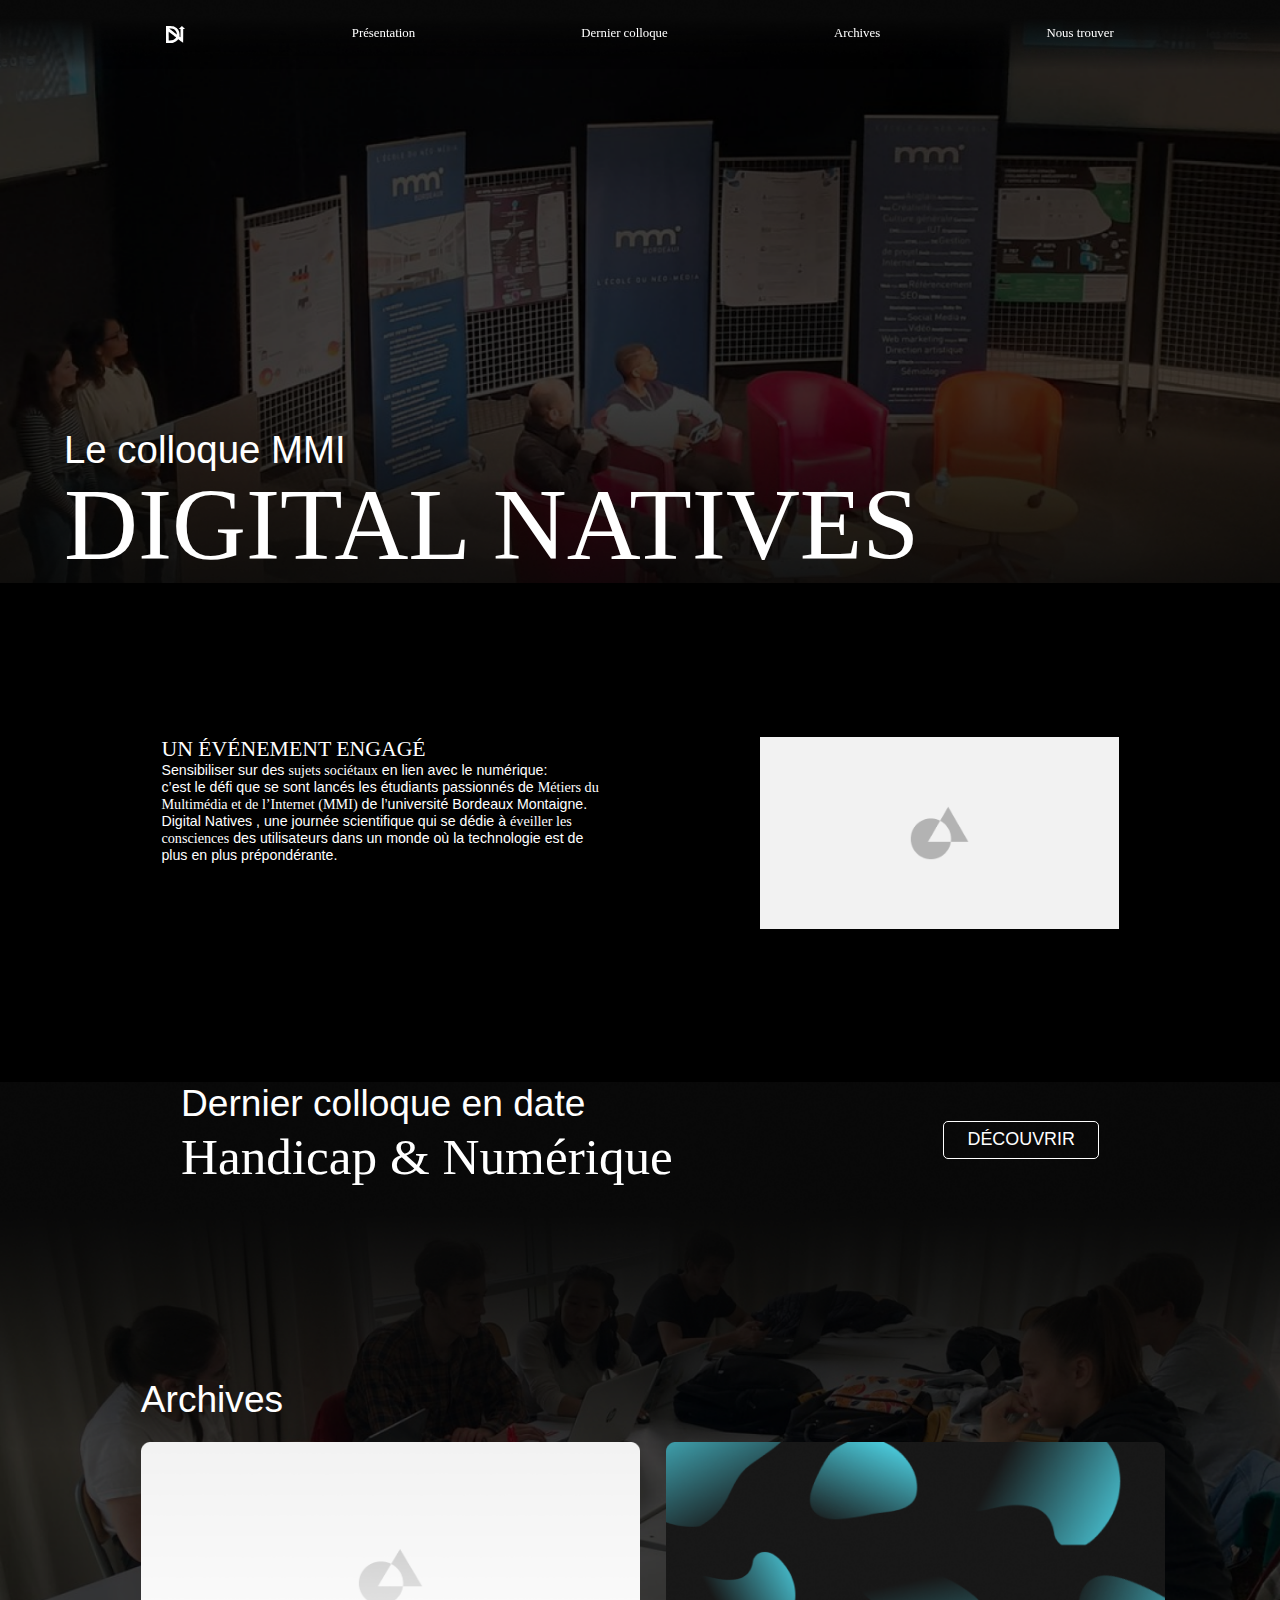
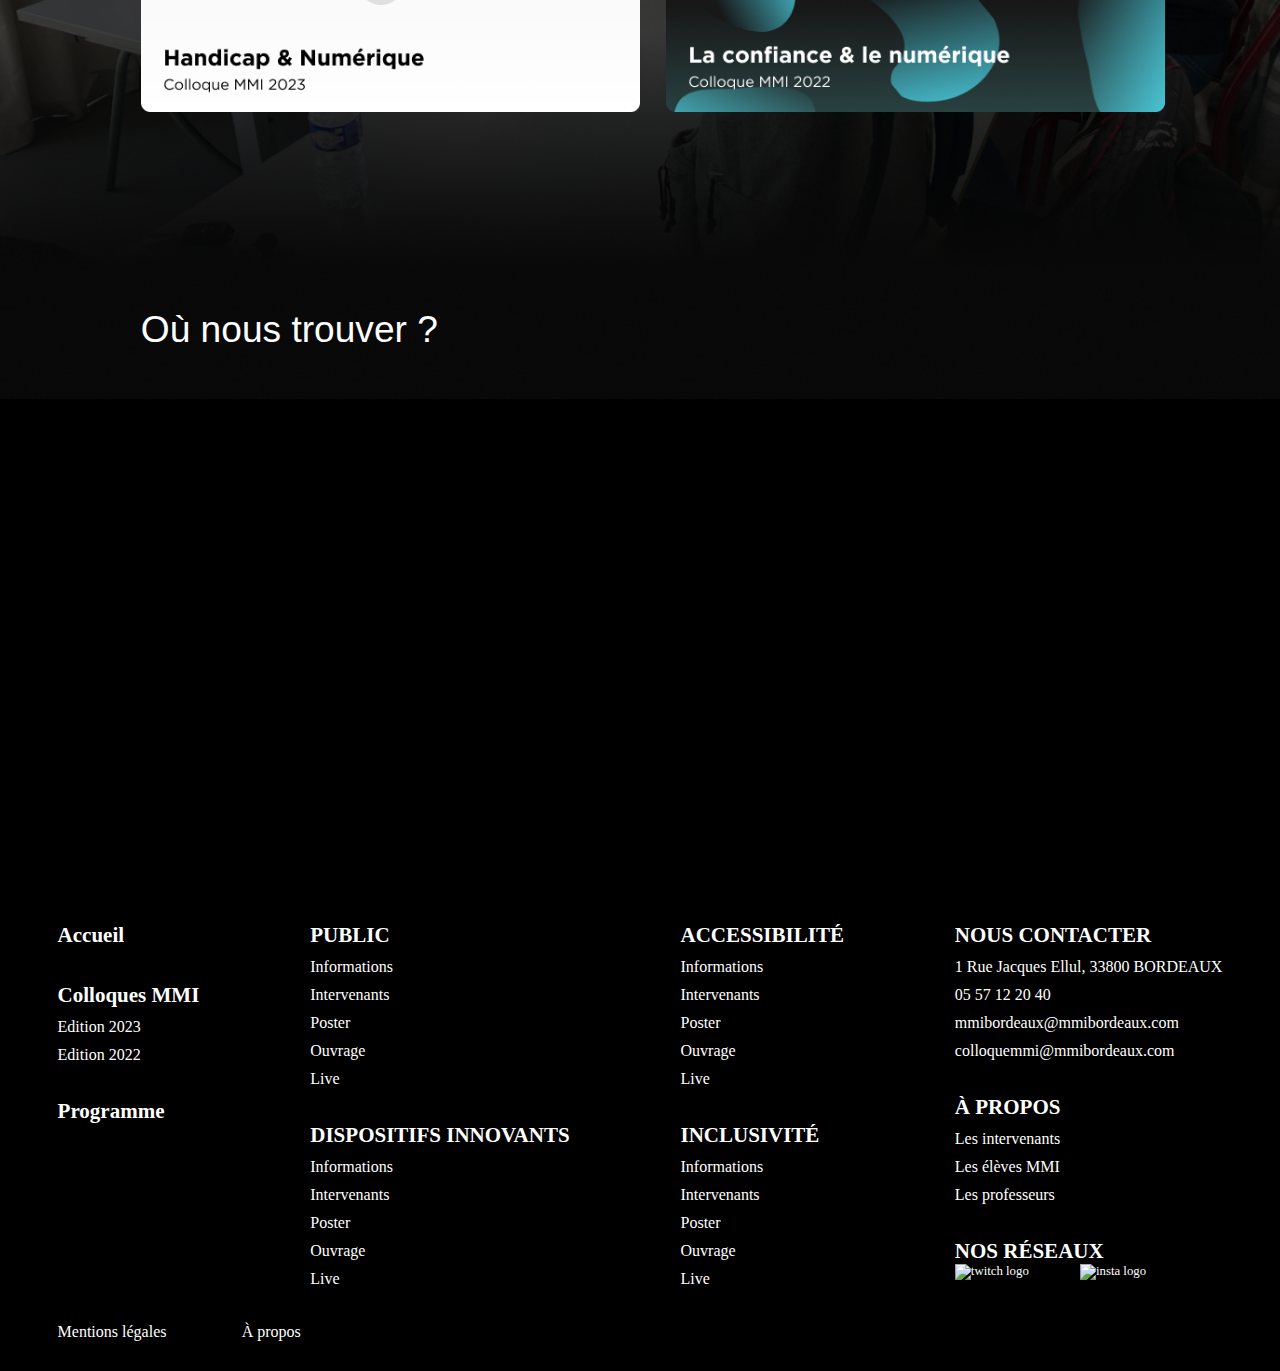
==== commit 1ce60253: "fix du bug de la nav bar" ====
--- a/index.html
+++ b/index.html
@@ -17,21 +17,15 @@
 <div class="premiere-partie">
     <p>.</p>
     <header>
-        <!----
-    <div class="navbar">
-            <a href ="index.html" class="bar"><img class="logo" src="HUB/images/Logo.svg" alt="Logo Digital Natives, un N mélangée à un D"></a>
-            <a href="#presentation" class="bar" data-scroll="presentation">Présentation</a>
-            <a href="#derniercolloque" class="bar" data-scroll="derniercolloque">Dernier colloque</a>
-            <a href="#archive" class="bar" data-scroll="archive">Archives</a> 
-           
-    </div>-->
+ 
     <div class="navbar">
         <div class="container nav-container">
             <a href ="index.html" class="bar"><img class="logo" src="HUB/images/Logo.svg" alt="Logo Digital Natives, un N mélangée à un D"></a>
             <a href="#presentation" class="bar" data-scroll="presentation">Présentation</a>
             <a href="#derniercolloque" class="bar" data-scroll="derniercolloque">Dernier colloque</a>
             <a href="#archive" class="bar" data-scroll="archive">Archives</a>
-            <a href="#intervenant" class="bar" data-scroll="intervenant">Intervenant</a>
+            <a href="#noustrouver" class="bar" data-scroll="noustrouver">Nous trouver</a>
+           
             <input class="checkbox" type="checkbox"/>
             
             <div class="hamburger-lines">
@@ -44,7 +38,7 @@
             <a href="#presentation" class="burger" data-scroll="presentation">Présentation</a>
             <a href="#derniercolloque" class="burger" data-scroll="derniercolloque">Dernier colloque</a>
             <a href="#archive" class="burger" data-scroll="archive">Archives</a>
-            <a href="#intervenant" class="burger" data-scroll="intervenant">Intervenant</a>
+            <a href="#noustrouver" class="bar" data-scroll="noustrouver">Nous trouver</a>
           </div>
         </div>
       </div>
@@ -59,11 +53,11 @@
 <div class="bloc">
     <div class="bloctexte">
         <p class="titre3">UN ÉVÉNEMENT ENGAGÉ</p>
-        <p class ="paragraphe">Sensibiliser sur des <strong>sujets sociétaux</strong> en lien avec le numérique:<br>
-            c’est le défi que se sont lancés les étudiants passionnés de <strong>Métiers du<br>
-            Multimédia et de l’Internet (MMI)</strong> de l’université Bordeaux Montaigne.<br>
-            Digital Natives , une journée scientifique qui se dédie à <strong>éveiller les<br>
-            consciences</strong> des utilisateurs dans un monde où la technologie est de<br>
+        <p class ="paragraphe">Sensibiliser sur des <span class="bold">sujets sociétaux</span> en lien avec le numérique:<br>
+            c’est le défi que se sont lancés les étudiants passionnés de <span class="bold">Métiers du<br>
+            Multimédia et de l’Internet (MMI)</span> de l’université Bordeaux Montaigne.<br>
+            Digital Natives , une journée scientifique qui se dédie à <span class="bold">éveiller les<br>
+            consciences</span> des utilisateurs dans un monde où la technologie est de<br>
             plus en plus prépondérante.</p>
     </div>
     <img class="imageparagraphe" src="HUB/images/placeholder.png" alt="placeholder">
@@ -82,12 +76,12 @@
 <div class="archives">
 <p class="titre6" id="archive">Archives</p>
     <div class="blocimage">
-        <a href="wip.html"><img class="carte2023 card" onclick="autoScroll()" src="HUB/images/placeholder cartetexte.png" alt="carte 2023"></a>
-        <a href="2022.html"><img class="carte2022 card" src="HUB/images/image2022text.png" alt="carte 2022"></a>
-    </div>
-</div>
-<div>
-    <p class="titre6" style="margin-top: 90px; margin-left: 11vw;"> Où nous trouver ? </p>
+        <a href="2023/wip.html"><img class="carte2023 card" onclick="autoScroll()" src="HUB/images/placeholder cartetexte.png" alt="carte 2023"></a>
+        <a href="2022/2022.html"><img class="carte2022 card" src="HUB/images/image2022text.png" alt="carte 2022"></a>
+    </div>
+</div>
+<div class="noustrouver">
+    <p class="titre6 noustrouvertext" id="noustrouver"> Où nous trouver ? </p>
     <div class="maps">
         <iframe class="maps"
         src="https://www.google.com/maps/embed?pb=!1m18!1m12!1m3!1d2829.5571178581376!2d-0.5643382485046694!3d44.830586478996054!2m3!1f0!2f0!3f0!3m2!1i1024!2i768!4f13.1!3m3!1m2!1s0xd55264a9fd1515f%3A0x2069c2b4402ca5e2!2sIUT%20Bordeaux%20Montaigne!5e0!3m2!1sfr!2sfr!4v1677080375864!5m2!1sfr!2sfr" 
--- a/HUB/css/hub.css
+++ b/HUB/css/hub.css
@@ -144,10 +144,12 @@
 
 .hamburger-lines {
     display: none;
+
 }
 
 .checkbox {
     display: none;
+    color: #000000;
 }
 
 .titre2 {
@@ -179,8 +181,6 @@
 
 .titre6 {
     font-family: 'Gotham Light', sans-serif;
-    align-items: center;
-    justify-content: center;
     height: 3vw;
     margin-top: 15vw;
     font-size: 2.9vw;
@@ -360,6 +360,25 @@
     margin-right: 9vw;
 }
 
+.noustrouver {
+    display: flex;
+    flex-direction: column;
+    margin-left: 11vw;
+    margin-right: 9vw;
+}
+
+.maps {
+    margin-top: 1vw;
+}
+
+.noustrouvertext {
+    display: flex;
+}
+
+.bold {
+    font-family: "Gotham Black";
+}
+
 @media (max-width: 768px) {
     .corps {
         display: flex;
@@ -449,6 +468,15 @@
     .menu-itemps {
         display: block;
     }
+    .checkbox {
+        color: #000000;
+    }
+    .noustrouvertext {
+        justify-content: center;
+    }
+    .maps {
+        margin-top: 3vw;
+    }
 }
 
 
@@ -459,7 +487,6 @@
 	top: 3280px;
 	border: 1px solid #000000;
 	border-radius: 20px;
-	margin: auto;
 }
 	
 div.maps {
@@ -618,7 +645,7 @@
       height: 4px;
       width: 100%;
       border-radius: 10px;
-      background: #fff;
+      background: grey;
     }
     
     .nav-container .hamburger-lines .line1 {
@@ -680,5 +707,6 @@
     
     .nav-container input[type="checkbox"]:checked ~ .logo{
       display: none;
+      color: #000000;
     }
   }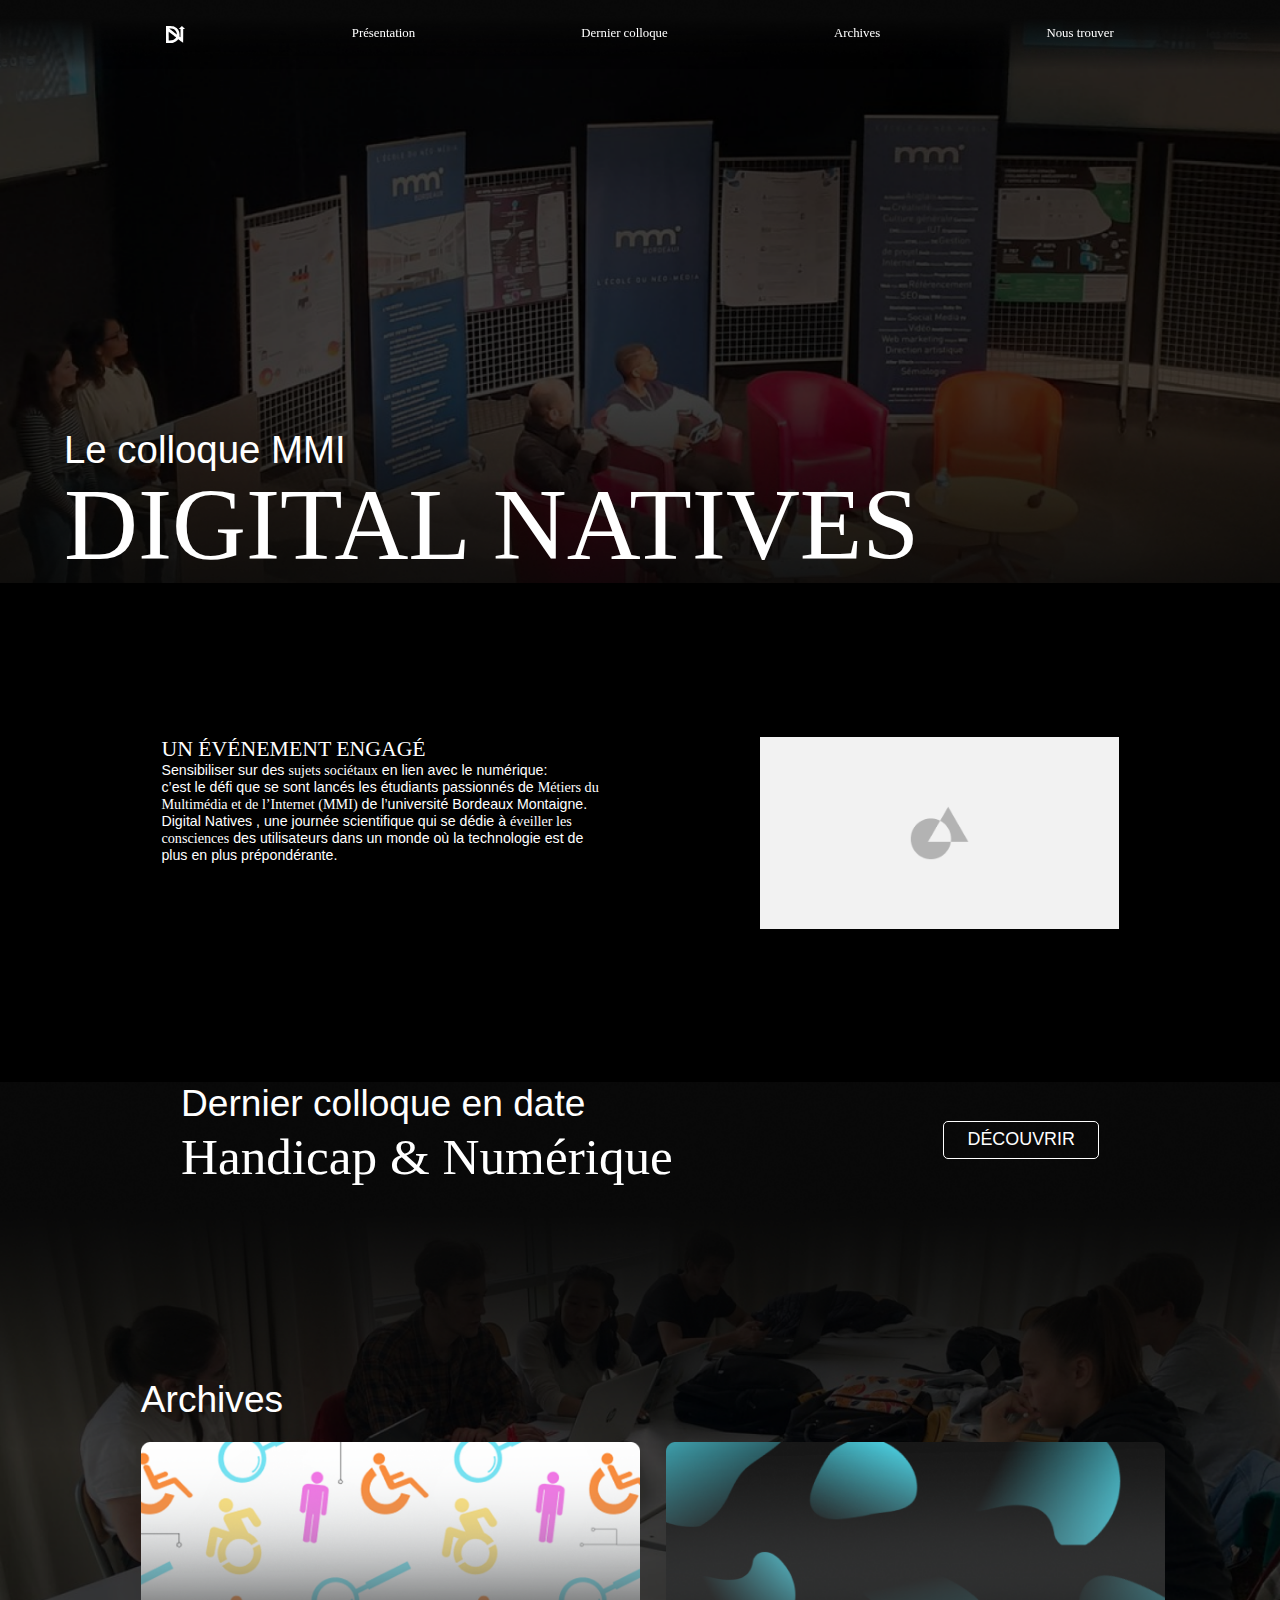
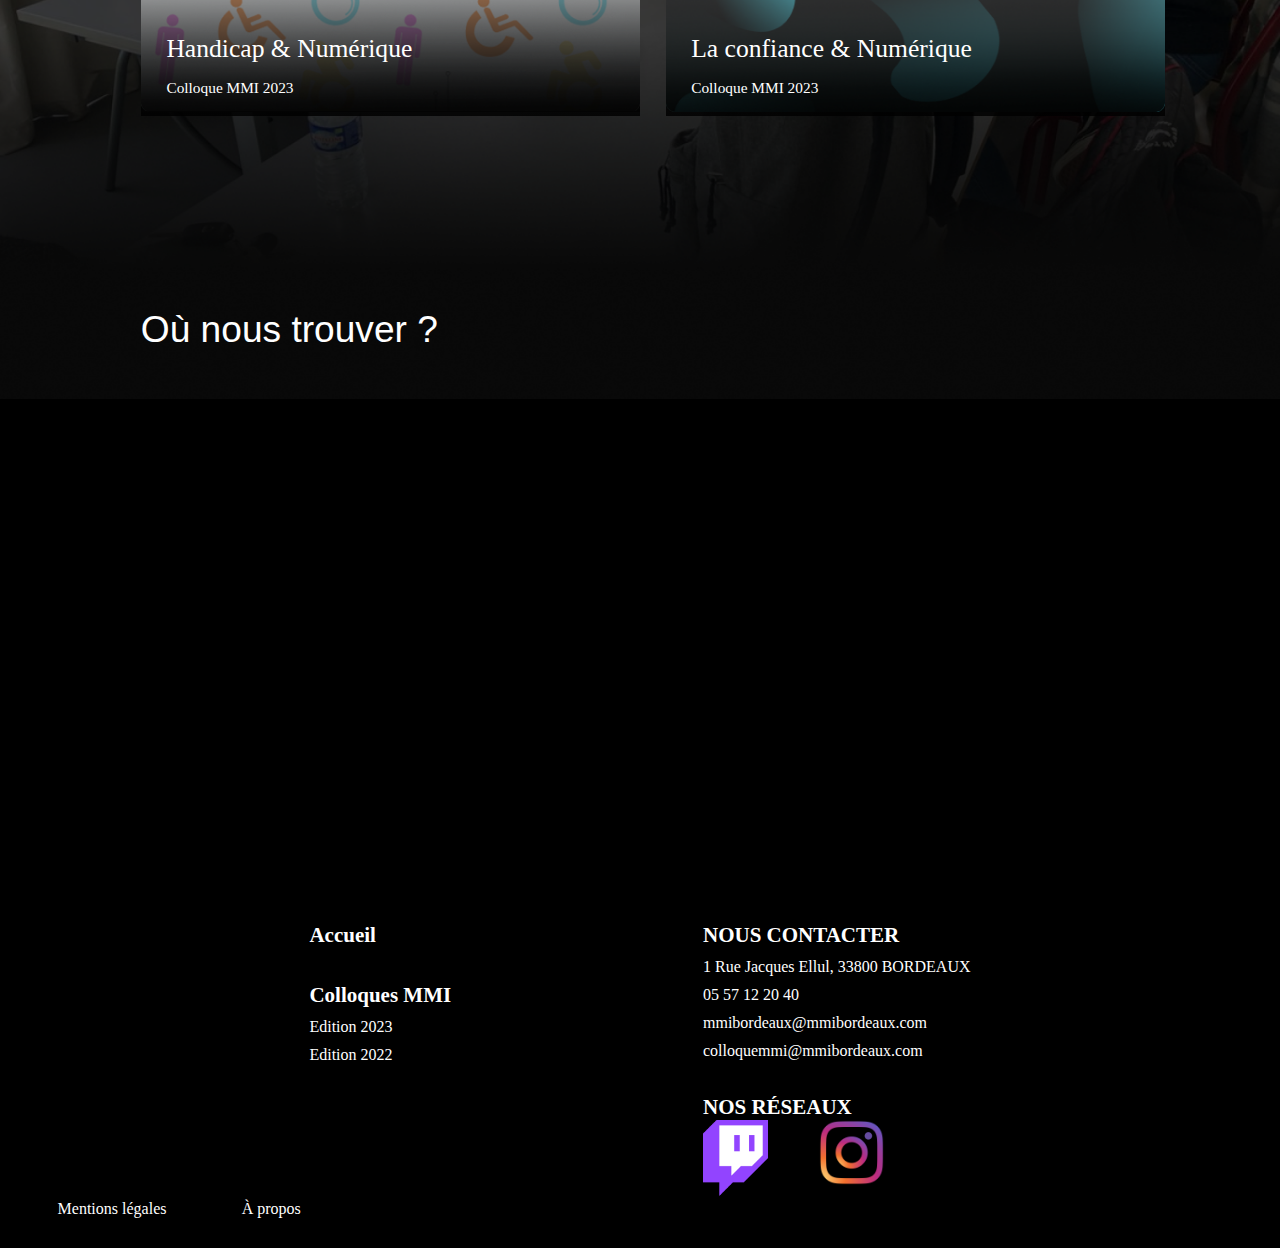
==== commit 73b3f6cf: "quasi fin du hub" ====
--- a/index.html
+++ b/index.html
@@ -76,8 +76,16 @@
 <div class="archives">
 <p class="titre6" id="archive">Archives</p>
     <div class="blocimage">
-        <a href="2023/wip.html"><img class="carte2023 card" onclick="autoScroll()" src="HUB/images/placeholder cartetexte.png" alt="carte 2023"></a>
-        <a href="2022/2022.html"><img class="carte2022 card" src="HUB/images/image2022text.png" alt="carte 2022"></a>
+        <div class="card-archives-1">
+            <a href="2023/wip.html"><img class="carte2023 card" src="HUB/images/carte_2023.png" alt="carte 2023" width="800px"></a>
+            <p class="titre-archives" style="left: 2vw; top: 15vw;">Handicap & Numérique</p>
+            <p class="date-archives" style="left: 2vw;top: 18.5vw;">Colloque MMI 2023</p>
+        </div>
+        <div class="card-archives-2">
+            <a href="2022/2022.html"><img class="carte2022 card" src="HUB/images/carte_2022.png" alt="carte 2022" width="800px"></a>
+            <p class="titre-archives" style="left: 2vw; top: 15vw;">La confiance & Numérique</p>
+            <p class="date-archives" style="left: 2vw;top: 18.5vw;">Colloque MMI 2023</p>
+        </div>
     </div>
 </div>
 <div class="noustrouver">
@@ -107,7 +115,6 @@
 
 
 
-
 <!-- FOOTER -->
 <style>
 
@@ -149,7 +156,7 @@
     flex-direction: row;
     margin-left: 4.5vw;
     width: calc(100vw - 9vw);
-    justify-content: space-between;
+    justify-content: space-evenly;
 }
 
 .soc-foot{
@@ -213,60 +220,10 @@
             <a href="" class="footer-a"><p>Edition 2022</p></a>
             
         </div>
-        <div class="bloc-contenu">
-            <h3>Programme</h3>
-            
-        </div>
-    
-    </div>
-    
-    <div class="colonne-footer mobile-display-n">
-    
-        <div class="bloc-contenu">
-            <h3>PUBLIC</h3>
-            <a href="" class="footer-a"><p>Informations</p></a>
-            <a href="" class="footer-a"><p>Intervenants</p></a>
-            <a href="" class="footer-a"><p>Poster</p></a>
-            <a href="" class="footer-a"><p>Ouvrage</p></a>
-            <a href="" class="footer-a"><p>Live</p></a>
-            
-        </div>
-        <div class="bloc-contenu">
-            <h3>DISPOSITIFS INNOVANTS</h3>
-            <a href="" class="footer-a"><p>Informations</p></a>
-            <a href="" class="footer-a"><p>Intervenants</p></a>
-            <a href="" class="footer-a"><p>Poster</p></a>
-            <a href="" class="footer-a"><p>Ouvrage</p></a>
-            <a href="" class="footer-a"><p>Live</p></a>
-            
-            
-        </div>
-    
-    </div>
-    
-    <div class="colonne-footer mobile-display-n" >
-    
-        <div class="bloc-contenu">
-            <h3>ACCESSIBILITÉ</h3>
-            <a href="" class="footer-a"><p>Informations</p></a>
-            <a href="" class="footer-a"><p>Intervenants</p></a>
-            <a href="" class="footer-a"><p>Poster</p></a>
-            <a href="" class="footer-a"><p>Ouvrage</p></a>
-            <a href="" class="footer-a"><p>Live</p></a>
-            
-        </div>
-        <div class="bloc-contenu">
-            <h3>INCLUSIVITÉ</h3>
-            <a href="" class="footer-a"><p>Informations</p></a>
-            <a href="" class="footer-a"><p>Intervenants</p></a>
-            <a href="" class="footer-a"><p>Poster</p></a>
-            <a href="" class="footer-a"><p>Ouvrage</p></a>
-            <a href="" class="footer-a"><p>Live</p></a>
-            
-            
-        </div>
-    </div>
-    
+        
+    
+    </div>
+
     <div class="colonne-footer">
     
         <div class="bloc-contenu">
@@ -277,19 +234,12 @@
             <a href="" class="footer-a"><p>colloquemmi@mmibordeaux.com</p></a>
             
         </div>
-        <div class="bloc-contenu">
-            <h3>À PROPOS</h3>
-            <a href="" class="footer-a"><p>Les intervenants</p></a>
-            <a href="" class="footer-a"><p>Les élèves MMI</p></a>
-            <a href="" class="footer-a"><p>Les professeurs</p></a>
-            
-            
-        </div>
+       
         <div class="bloc-contenu-soc">
             <h3>NOS RÉSEAUX</h3>
             <div class="soc-img">
-            <a href="#"><img src="images/twitch.webp" alt="twitch logo" class="soc-foot"></a>
-            <a href="#"><img src="images/insta.webp" alt="insta logo" class="soc-foot"></a>
+            <a href="#"><img src="HUB/images/twitch.png" alt="twitch logo" class="soc-foot" ></a>
+            <a href="#"><img src="HUB/images/insta.png" alt="insta logo" class="soc-foot"></a>
         </div>
             
         </div>
--- a/HUB/css/hub.css
+++ b/HUB/css/hub.css
@@ -377,6 +377,30 @@
 
 .bold {
     font-family: "Gotham Black";
+}
+
+.titre-archives {
+    position: absolute;
+    font-size: 2vw;
+    font-family: "Gotham Black";
+    color: white;
+}
+
+.date-archives {
+    position: absolute;
+    font-size: 1.2vw;
+    font-family: "Gotham";
+    color: white;
+}
+
+.card-archives-1 {
+    position: relative;
+    background: linear-gradient(to top, rgba(0, 0, 0, 0.85), transparent);
+}
+
+.card-archives-2 {
+    position: relative;
+    background: linear-gradient(to top, rgba(0, 0, 0, 0.85), transparent);
 }
 
 @media (max-width: 768px) {
@@ -672,7 +696,7 @@
       flex-direction: column;
       transition: transform 0.5s ease-in-out;
       text-align: center;
-      background: #fff;
+      background-image: url("/HUB/images/Rectangle 1.png");
     }
     
     .navbar .menu-items li {
@@ -709,4 +733,8 @@
       display: none;
       color: #000000;
     }
-  }+  }
+
+
+
+ 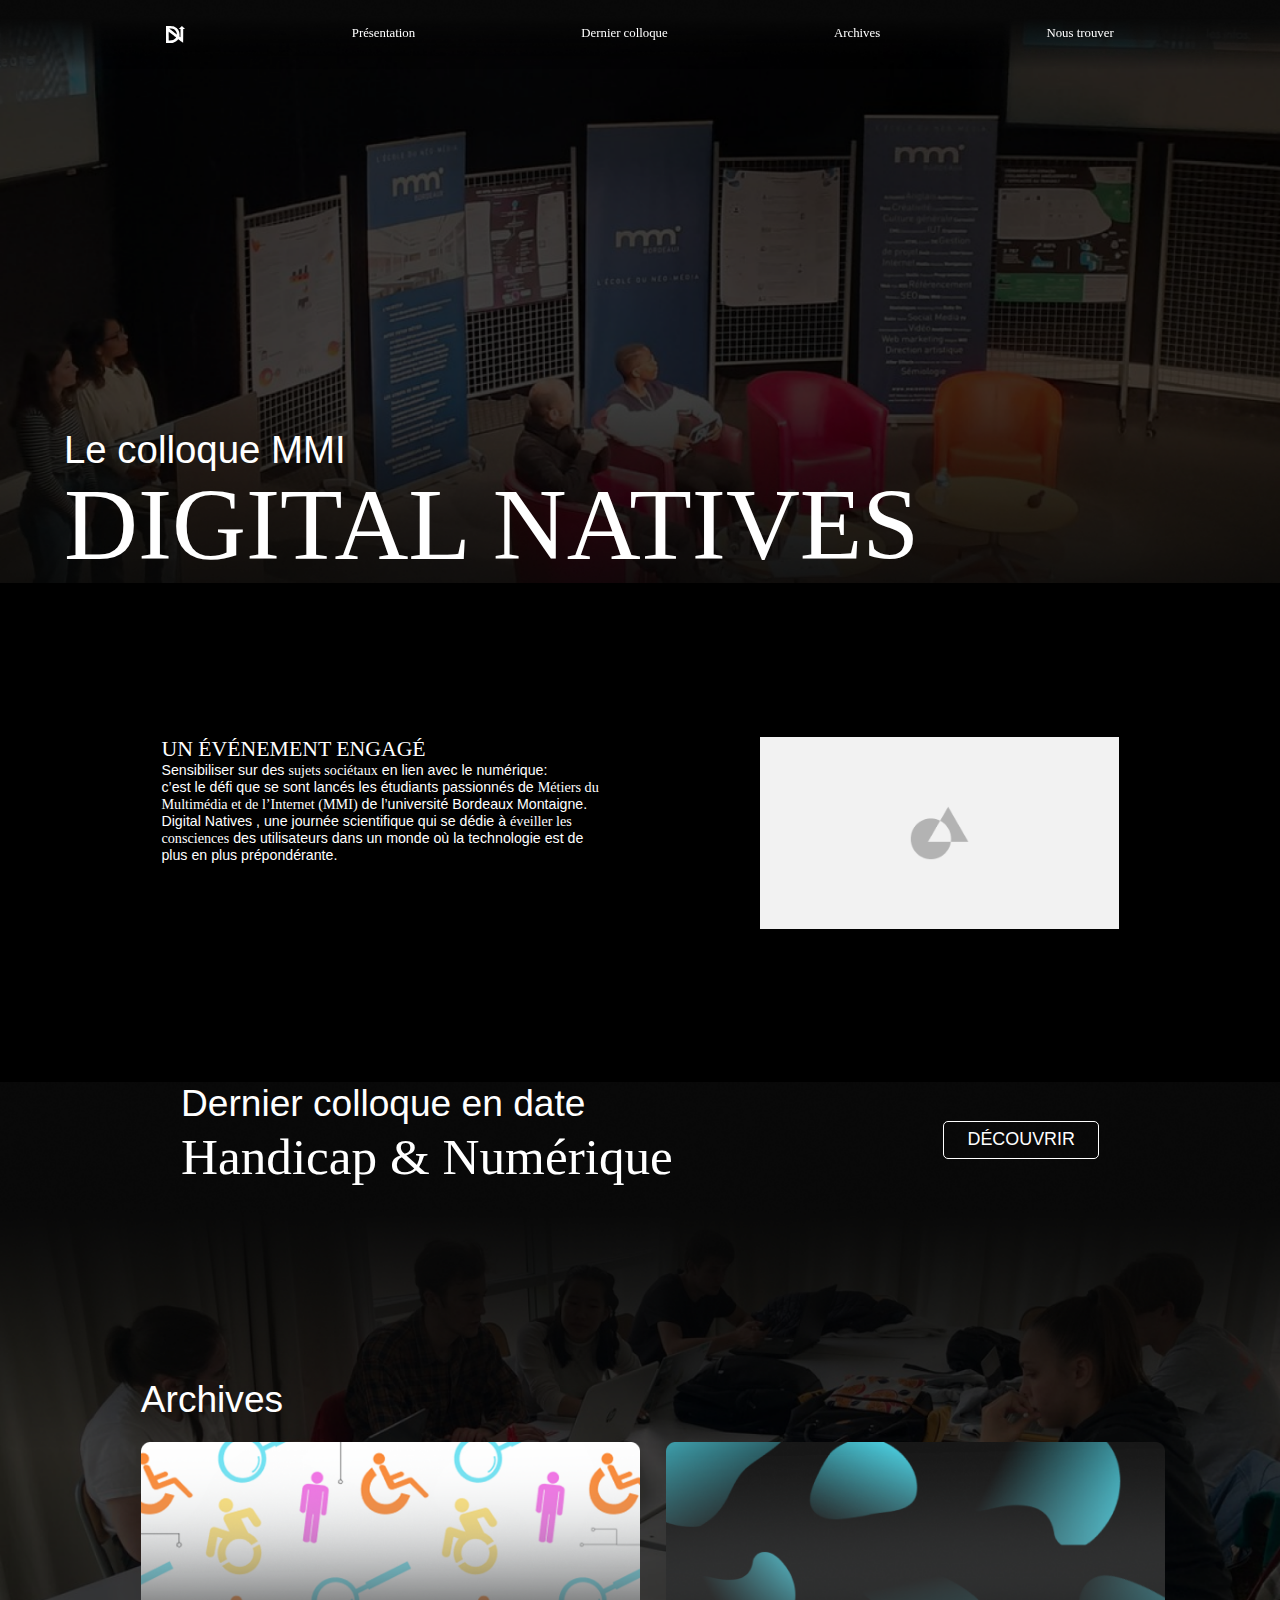
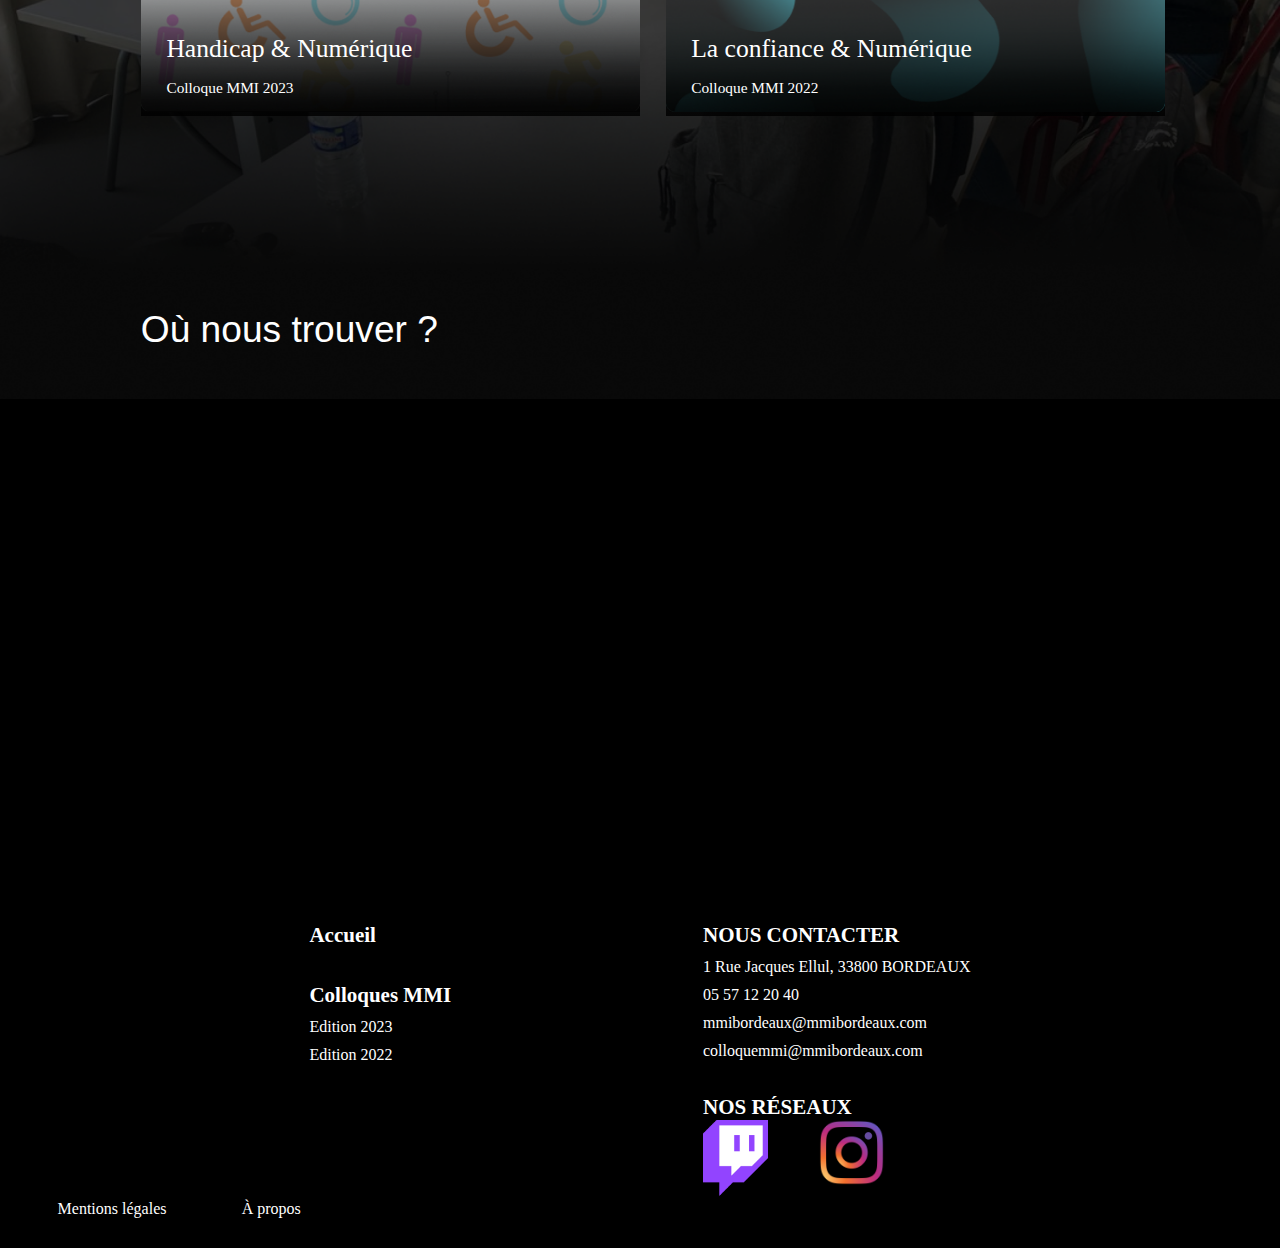
==== commit b58ca03c: "big update" ====
--- a/index.html
+++ b/index.html
@@ -84,7 +84,7 @@
         <div class="card-archives-2">
             <a href="2022/2022.html"><img class="carte2022 card" src="HUB/images/carte_2022.png" alt="carte 2022" width="800px"></a>
             <p class="titre-archives" style="left: 2vw; top: 15vw;">La confiance & Numérique</p>
-            <p class="date-archives" style="left: 2vw;top: 18.5vw;">Colloque MMI 2023</p>
+            <p class="date-archives" style="left: 2vw;top: 18.5vw;">Colloque MMI 2022</p>
         </div>
     </div>
 </div>
@@ -238,7 +238,7 @@
         <div class="bloc-contenu-soc">
             <h3>NOS RÉSEAUX</h3>
             <div class="soc-img">
-            <a href="#"><img src="HUB/images/twitch.png" alt="twitch logo" class="soc-foot" ></a>
+            <a href="#"><img src="HUB/images/twitch.png" alt="twitch logo" class="soc-foot"></a>
             <a href="#"><img src="HUB/images/insta.png" alt="insta logo" class="soc-foot"></a>
         </div>
             
--- a/HUB/css/hub.css
+++ b/HUB/css/hub.css
@@ -500,6 +500,14 @@
     }
     .maps {
         margin-top: 3vw;
+    }
+    .titre-archives {
+        font-size: 6vw;
+    }
+    .date-archives {
+        font-size: 4.2vw;
+        left: 2vw;
+        top: 32.5vw;
     }
 }
 
